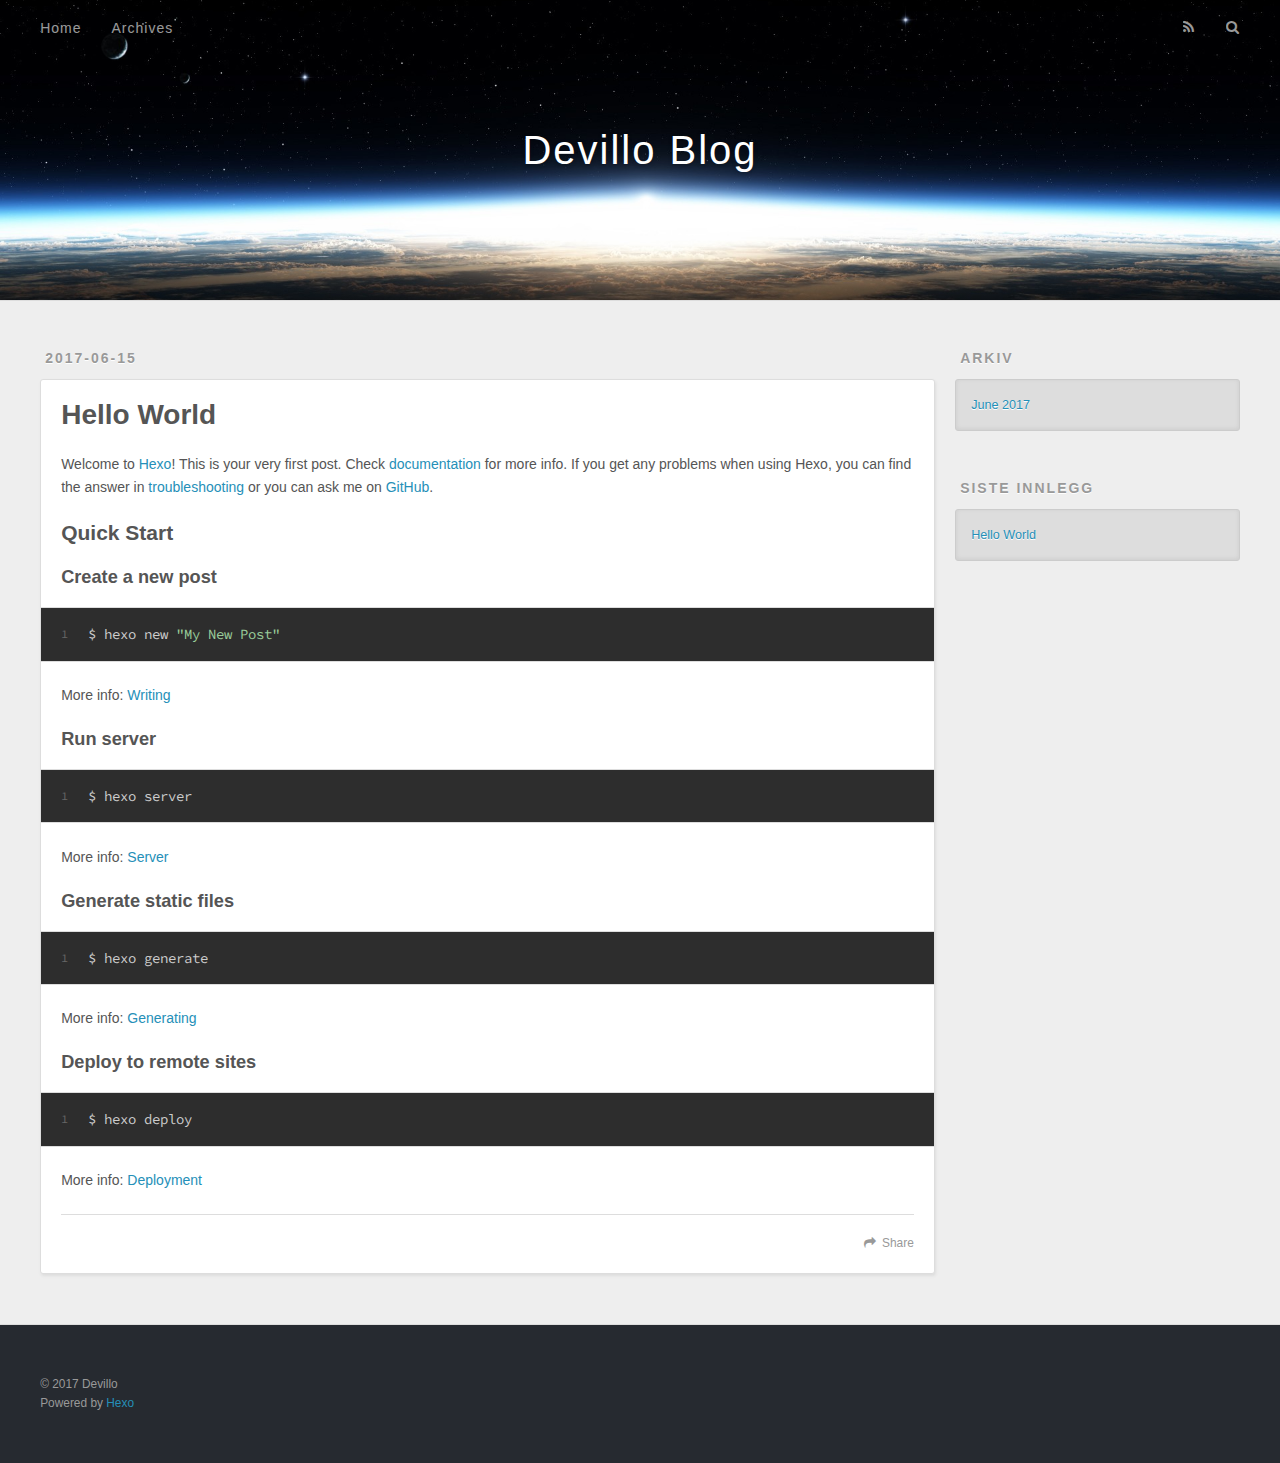
==== index.html @ 3af7568c "Site updated: 2017-06-15 17:14:03" ====
<!DOCTYPE html>
<html>
<head>
  <meta charset="utf-8">
  
  <title>Devillo Blog</title>
  <meta name="viewport" content="width=device-width, initial-scale=1, maximum-scale=1">
  <meta property="og:type" content="website">
<meta property="og:title" content="Devillo Blog">
<meta property="og:url" content="http://yoursite.com/index.html">
<meta property="og:site_name" content="Devillo Blog">
<meta name="twitter:card" content="summary">
<meta name="twitter:title" content="Devillo Blog">
  
    <link rel="alternate" href="/atom.xml" title="Devillo Blog" type="application/atom+xml">
  
  
    <link rel="icon" href="/favicon.png">
  
  
    <link href="//fonts.googleapis.com/css?family=Source+Code+Pro" rel="stylesheet" type="text/css">
  
  <link rel="stylesheet" href="/css/style.css">
  

</head>

<body>
  <div id="container">
    <div id="wrap">
      <header id="header">
  <div id="banner"></div>
  <div id="header-outer" class="outer">
    <div id="header-title" class="inner">
      <h1 id="logo-wrap">
        <a href="/" id="logo">Devillo Blog</a>
      </h1>
      
    </div>
    <div id="header-inner" class="inner">
      <nav id="main-nav">
        <a id="main-nav-toggle" class="nav-icon"></a>
        
          <a class="main-nav-link" href="/">Home</a>
        
          <a class="main-nav-link" href="/archives">Archives</a>
        
      </nav>
      <nav id="sub-nav">
        
          <a id="nav-rss-link" class="nav-icon" href="/atom.xml" title="RSS Feed"></a>
        
        <a id="nav-search-btn" class="nav-icon" title="Søk"></a>
      </nav>
      <div id="search-form-wrap">
        <form action="//google.com/search" method="get" accept-charset="UTF-8" class="search-form"><input type="search" name="q" class="search-form-input" placeholder="Search"><button type="submit" class="search-form-submit">&#xF002;</button><input type="hidden" name="sitesearch" value="http://yoursite.com"></form>
      </div>
    </div>
  </div>
</header>
      <div class="outer">
        <section id="main">
  
    <article id="post-hello-world" class="article article-type-post" itemscope itemprop="blogPost">
  <div class="article-meta">
    <a href="/2017/06/15/hello-world/" class="article-date">
  <time datetime="2017-06-15T09:01:23.000Z" itemprop="datePublished">2017-06-15</time>
</a>
    
  </div>
  <div class="article-inner">
    
    
      <header class="article-header">
        
  
    <h1 itemprop="name">
      <a class="article-title" href="/2017/06/15/hello-world/">Hello World</a>
    </h1>
  

      </header>
    
    <div class="article-entry" itemprop="articleBody">
      
        <p>Welcome to <a href="https://hexo.io/" target="_blank" rel="external">Hexo</a>! This is your very first post. Check <a href="https://hexo.io/docs/" target="_blank" rel="external">documentation</a> for more info. If you get any problems when using Hexo, you can find the answer in <a href="https://hexo.io/docs/troubleshooting.html" target="_blank" rel="external">troubleshooting</a> or you can ask me on <a href="https://github.com/hexojs/hexo/issues" target="_blank" rel="external">GitHub</a>.</p>
<h2 id="Quick-Start"><a href="#Quick-Start" class="headerlink" title="Quick Start"></a>Quick Start</h2><h3 id="Create-a-new-post"><a href="#Create-a-new-post" class="headerlink" title="Create a new post"></a>Create a new post</h3><figure class="highlight bash"><table><tr><td class="gutter"><pre><div class="line">1</div></pre></td><td class="code"><pre><div class="line">$ hexo new <span class="string">"My New Post"</span></div></pre></td></tr></table></figure>
<p>More info: <a href="https://hexo.io/docs/writing.html" target="_blank" rel="external">Writing</a></p>
<h3 id="Run-server"><a href="#Run-server" class="headerlink" title="Run server"></a>Run server</h3><figure class="highlight bash"><table><tr><td class="gutter"><pre><div class="line">1</div></pre></td><td class="code"><pre><div class="line">$ hexo server</div></pre></td></tr></table></figure>
<p>More info: <a href="https://hexo.io/docs/server.html" target="_blank" rel="external">Server</a></p>
<h3 id="Generate-static-files"><a href="#Generate-static-files" class="headerlink" title="Generate static files"></a>Generate static files</h3><figure class="highlight bash"><table><tr><td class="gutter"><pre><div class="line">1</div></pre></td><td class="code"><pre><div class="line">$ hexo generate</div></pre></td></tr></table></figure>
<p>More info: <a href="https://hexo.io/docs/generating.html" target="_blank" rel="external">Generating</a></p>
<h3 id="Deploy-to-remote-sites"><a href="#Deploy-to-remote-sites" class="headerlink" title="Deploy to remote sites"></a>Deploy to remote sites</h3><figure class="highlight bash"><table><tr><td class="gutter"><pre><div class="line">1</div></pre></td><td class="code"><pre><div class="line">$ hexo deploy</div></pre></td></tr></table></figure>
<p>More info: <a href="https://hexo.io/docs/deployment.html" target="_blank" rel="external">Deployment</a></p>

      
    </div>
    <footer class="article-footer">
      <a data-url="http://yoursite.com/2017/06/15/hello-world/" data-id="cj3y7kskw0000ba3mg5gm6fos" class="article-share-link">Share</a>
      
      
    </footer>
  </div>
  
</article>


  

</section>
        
          <aside id="sidebar">
  
    

  
    

  
    
  
    
  <div class="widget-wrap">
    <h3 class="widget-title">Arkiv</h3>
    <div class="widget">
      <ul class="archive-list"><li class="archive-list-item"><a class="archive-list-link" href="/archives/2017/06/">June 2017</a></li></ul>
    </div>
  </div>


  
    
  <div class="widget-wrap">
    <h3 class="widget-title">Siste innlegg</h3>
    <div class="widget">
      <ul>
        
          <li>
            <a href="/2017/06/15/hello-world/">Hello World</a>
          </li>
        
      </ul>
    </div>
  </div>

  
</aside>
        
      </div>
      <footer id="footer">
  
  <div class="outer">
    <div id="footer-info" class="inner">
      &copy; 2017 Devillo<br>
      Powered by <a href="http://hexo.io/" target="_blank">Hexo</a>
    </div>
  </div>
</footer>
    </div>
    <nav id="mobile-nav">
  
    <a href="/" class="mobile-nav-link">Home</a>
  
    <a href="/archives" class="mobile-nav-link">Archives</a>
  
</nav>
    

<script src="//ajax.googleapis.com/ajax/libs/jquery/2.0.3/jquery.min.js"></script>


  <link rel="stylesheet" href="/fancybox/jquery.fancybox.css">
  <script src="/fancybox/jquery.fancybox.pack.js"></script>


<script src="/js/script.js"></script>

  </div>
</body>
</html>
---- css/style.css ----
body {
  width: 100%;
}
body:before,
body:after {
  content: "";
  display: table;
}
body:after {
  clear: both;
}
html,
body,
div,
span,
applet,
object,
iframe,
h1,
h2,
h3,
h4,
h5,
h6,
p,
blockquote,
pre,
a,
abbr,
acronym,
address,
big,
cite,
code,
del,
dfn,
em,
img,
ins,
kbd,
q,
s,
samp,
small,
strike,
strong,
sub,
sup,
tt,
var,
dl,
dt,
dd,
ol,
ul,
li,
fieldset,
form,
label,
legend,
table,
caption,
tbody,
tfoot,
thead,
tr,
th,
td {
  margin: 0;
  padding: 0;
  border: 0;
  outline: 0;
  font-weight: inherit;
  font-style: inherit;
  font-family: inherit;
  font-size: 100%;
  vertical-align: baseline;
}
body {
  line-height: 1;
  color: #000;
  background: #fff;
}
ol,
ul {
  list-style: none;
}
table {
  border-collapse: separate;
  border-spacing: 0;
  vertical-align: middle;
}
caption,
th,
td {
  text-align: left;
  font-weight: normal;
  vertical-align: middle;
}
a img {
  border: none;
}
input,
button {
  margin: 0;
  padding: 0;
}
input::-moz-focus-inner,
button::-moz-focus-inner {
  border: 0;
  padding: 0;
}
@font-face {
  font-family: FontAwesome;
  font-style: normal;
  font-weight: normal;
  src: url("fonts/fontawesome-webfont.eot?v=#4.0.3");
  src: url("fonts/fontawesome-webfont.eot?#iefix&v=#4.0.3") format("embedded-opentype"), url("fonts/fontawesome-webfont.woff?v=#4.0.3") format("woff"), url("fonts/fontawesome-webfont.ttf?v=#4.0.3") format("truetype"), url("fonts/fontawesome-webfont.svg#fontawesomeregular?v=#4.0.3") format("svg");
}
html,
body,
#container {
  height: 100%;
}
body {
  background: #eee;
  font: 14px "Helvetica Neue", Helvetica, Arial, sans-serif;
  -webkit-text-size-adjust: 100%;
}
.outer {
  max-width: 1220px;
  margin: 0 auto;
  padding: 0 20px;
}
.outer:before,
.outer:after {
  content: "";
  display: table;
}
.outer:after {
  clear: both;
}
.inner {
  display: inline;
  float: left;
  width: 98.33333333333333%;
  margin: 0 0.833333333333333%;
}
.left,
.alignleft {
  float: left;
}
.right,
.alignright {
  float: right;
}
.clear {
  clear: both;
}
#container {
  position: relative;
}
.mobile-nav-on {
  overflow: hidden;
}
#wrap {
  height: 100%;
  width: 100%;
  position: absolute;
  top: 0;
  left: 0;
  -webkit-transition: 0.2s ease-out;
  -moz-transition: 0.2s ease-out;
  -ms-transition: 0.2s ease-out;
  transition: 0.2s ease-out;
  z-index: 1;
  background: #eee;
}
.mobile-nav-on #wrap {
  left: 280px;
}
@media screen and (min-width: 768px) {
  #main {
    display: inline;
    float: left;
    width: 73.33333333333333%;
    margin: 0 0.833333333333333%;
  }
}
.article-date,
.article-category-link,
.archive-year,
.widget-title {
  text-decoration: none;
  text-transform: uppercase;
  letter-spacing: 2px;
  color: #999;
  margin-bottom: 1em;
  margin-left: 5px;
  line-height: 1em;
  text-shadow: 0 1px #fff;
  font-weight: bold;
}
.article-inner,
.archive-article-inner {
  background: #fff;
  -webkit-box-shadow: 1px 2px 3px #ddd;
  box-shadow: 1px 2px 3px #ddd;
  border: 1px solid #ddd;
  border-radius: 3px;
}
.article-entry h1,
.widget h1 {
  font-size: 2em;
}
.article-entry h2,
.widget h2 {
  font-size: 1.5em;
}
.article-entry h3,
.widget h3 {
  font-size: 1.3em;
}
.article-entry h4,
.widget h4 {
  font-size: 1.2em;
}
.article-entry h5,
.widget h5 {
  font-size: 1em;
}
.article-entry h6,
.widget h6 {
  font-size: 1em;
  color: #999;
}
.article-entry hr,
.widget hr {
  border: 1px dashed #ddd;
}
.article-entry strong,
.widget strong {
  font-weight: bold;
}
.article-entry em,
.widget em,
.article-entry cite,
.widget cite {
  font-style: italic;
}
.article-entry sup,
.widget sup,
.article-entry sub,
.widget sub {
  font-size: 0.75em;
  line-height: 0;
  position: relative;
  vertical-align: baseline;
}
.article-entry sup,
.widget sup {
  top: -0.5em;
}
.article-entry sub,
.widget sub {
  bottom: -0.2em;
}
.article-entry small,
.widget small {
  font-size: 0.85em;
}
.article-entry acronym,
.widget acronym,
.article-entry abbr,
.widget abbr {
  border-bottom: 1px dotted;
}
.article-entry ul,
.widget ul,
.article-entry ol,
.widget ol,
.article-entry dl,
.widget dl {
  margin: 0 20px;
  line-height: 1.6em;
}
.article-entry ul ul,
.widget ul ul,
.article-entry ol ul,
.widget ol ul,
.article-entry ul ol,
.widget ul ol,
.article-entry ol ol,
.widget ol ol {
  margin-top: 0;
  margin-bottom: 0;
}
.article-entry ul,
.widget ul {
  list-style: disc;
}
.article-entry ol,
.widget ol {
  list-style: decimal;
}
.article-entry dt,
.widget dt {
  font-weight: bold;
}
#header {
  height: 300px;
  position: relative;
  border-bottom: 1px solid #ddd;
}
#header:before,
#header:after {
  content: "";
  position: absolute;
  left: 0;
  right: 0;
  height: 40px;
}
#header:before {
  top: 0;
  background: -webkit-linear-gradient(rgba(0,0,0,0.2), transparent);
  background: -moz-linear-gradient(rgba(0,0,0,0.2), transparent);
  background: -ms-linear-gradient(rgba(0,0,0,0.2), transparent);
  background: linear-gradient(rgba(0,0,0,0.2), transparent);
}
#header:after {
  bottom: 0;
  background: -webkit-linear-gradient(transparent, rgba(0,0,0,0.2));
  background: -moz-linear-gradient(transparent, rgba(0,0,0,0.2));
  background: -ms-linear-gradient(transparent, rgba(0,0,0,0.2));
  background: linear-gradient(transparent, rgba(0,0,0,0.2));
}
#header-outer {
  height: 100%;
  position: relative;
}
#header-inner {
  position: relative;
  overflow: hidden;
}
#banner {
  position: absolute;
  top: 0;
  left: 0;
  width: 100%;
  height: 100%;
  background: url("images/banner.jpg") center #000;
  -webkit-background-size: cover;
  -moz-background-size: cover;
  background-size: cover;
  z-index: -1;
}
#header-title {
  text-align: center;
  height: 40px;
  position: absolute;
  top: 50%;
  left: 0;
  margin-top: -20px;
}
#logo,
#subtitle {
  text-decoration: none;
  color: #fff;
  font-weight: 300;
  text-shadow: 0 1px 4px rgba(0,0,0,0.3);
}
#logo {
  font-size: 40px;
  line-height: 40px;
  letter-spacing: 2px;
}
#subtitle {
  font-size: 16px;
  line-height: 16px;
  letter-spacing: 1px;
}
#subtitle-wrap {
  margin-top: 16px;
}
#main-nav {
  float: left;
  margin-left: -15px;
}
.nav-icon,
.main-nav-link {
  float: left;
  color: #fff;
  opacity: 0.6;
  text-decoration: none;
  text-shadow: 0 1px rgba(0,0,0,0.2);
  -webkit-transition: opacity 0.2s;
  -moz-transition: opacity 0.2s;
  -ms-transition: opacity 0.2s;
  transition: opacity 0.2s;
  display: block;
  padding: 20px 15px;
}
.nav-icon:hover,
.main-nav-link:hover {
  opacity: 1;
}
.nav-icon {
  font-family: FontAwesome;
  text-align: center;
  font-size: 14px;
  width: 14px;
  height: 14px;
  padding: 20px 15px;
  position: relative;
  cursor: pointer;
}
.main-nav-link {
  font-weight: 300;
  letter-spacing: 1px;
}
@media screen and (max-width: 479px) {
  .main-nav-link {
    display: none;
  }
}
#main-nav-toggle {
  display: none;
}
#main-nav-toggle:before {
  content: "\f0c9";
}
@media screen and (max-width: 479px) {
  #main-nav-toggle {
    display: block;
  }
}
#sub-nav {
  float: right;
  margin-right: -15px;
}
#nav-rss-link:before {
  content: "\f09e";
}
#nav-search-btn:before {
  content: "\f002";
}
#search-form-wrap {
  position: absolute;
  top: 15px;
  width: 150px;
  height: 30px;
  right: -150px;
  opacity: 0;
  -webkit-transition: 0.2s ease-out;
  -moz-transition: 0.2s ease-out;
  -ms-transition: 0.2s ease-out;
  transition: 0.2s ease-out;
}
#search-form-wrap.on {
  opacity: 1;
  right: 0;
}
@media screen and (max-width: 479px) {
  #search-form-wrap {
    width: 100%;
    right: -100%;
  }
}
.search-form {
  position: absolute;
  top: 0;
  left: 0;
  right: 0;
  background: #fff;
  padding: 5px 15px;
  border-radius: 15px;
  -webkit-box-shadow: 0 0 10px rgba(0,0,0,0.3);
  box-shadow: 0 0 10px rgba(0,0,0,0.3);
}
.search-form-input {
  border: none;
  background: none;
  color: #555;
  width: 100%;
  font: 13px "Helvetica Neue", Helvetica, Arial, sans-serif;
  outline: none;
}
.search-form-input::-webkit-search-results-decoration,
.search-form-input::-webkit-search-cancel-button {
  -webkit-appearance: none;
}
.search-form-submit {
  position: absolute;
  top: 50%;
  right: 10px;
  margin-top: -7px;
  font: 13px FontAwesome;
  border: none;
  background: none;
  color: #bbb;
  cursor: pointer;
}
.search-form-submit:hover,
.search-form-submit:focus {
  color: #777;
}
.article {
  margin: 50px 0;
}
.article-inner {
  overflow: hidden;
}
.article-meta:before,
.article-meta:after {
  content: "";
  display: table;
}
.article-meta:after {
  clear: both;
}
.article-date {
  float: left;
}
.article-category {
  float: left;
  line-height: 1em;
  color: #ccc;
  text-shadow: 0 1px #fff;
  margin-left: 8px;
}
.article-category:before {
  content: "\2022";
}
.article-category-link {
  margin: 0 12px 1em;
}
.article-header {
  padding: 20px 20px 0;
}
.article-title {
  text-decoration: none;
  font-size: 2em;
  font-weight: bold;
  color: #555;
  line-height: 1.1em;
  -webkit-transition: color 0.2s;
  -moz-transition: color 0.2s;
  -ms-transition: color 0.2s;
  transition: color 0.2s;
}
a.article-title:hover {
  color: #258fb8;
}
.article-entry {
  color: #555;
  padding: 0 20px;
}
.article-entry:before,
.article-entry:after {
  content: "";
  display: table;
}
.article-entry:after {
  clear: both;
}
.article-entry p,
.article-entry table {
  line-height: 1.6em;
  margin: 1.6em 0;
}
.article-entry h1,
.article-entry h2,
.article-entry h3,
.article-entry h4,
.article-entry h5,
.article-entry h6 {
  font-weight: bold;
}
.article-entry h1,
.article-entry h2,
.article-entry h3,
.article-entry h4,
.article-entry h5,
.article-entry h6 {
  line-height: 1.1em;
  margin: 1.1em 0;
}
.article-entry a {
  color: #258fb8;
  text-decoration: none;
}
.article-entry a:hover {
  text-decoration: underline;
}
.article-entry ul,
.article-entry ol,
.article-entry dl {
  margin-top: 1.6em;
  margin-bottom: 1.6em;
}
.article-entry img,
.article-entry video {
  max-width: 100%;
  height: auto;
  display: block;
  margin: auto;
}
.article-entry iframe {
  border: none;
}
.article-entry table {
  width: 100%;
  border-collapse: collapse;
  border-spacing: 0;
}
.article-entry th {
  font-weight: bold;
  border-bottom: 3px solid #ddd;
  padding-bottom: 0.5em;
}
.article-entry td {
  border-bottom: 1px solid #ddd;
  padding: 10px 0;
}
.article-entry blockquote {
  font-family: Georgia, "Times New Roman", serif;
  font-size: 1.4em;
  margin: 1.6em 20px;
  text-align: center;
}
.article-entry blockquote footer {
  font-size: 14px;
  margin: 1.6em 0;
  font-family: "Helvetica Neue", Helvetica, Arial, sans-serif;
}
.article-entry blockquote footer cite:before {
  content: "—";
  padding: 0 0.5em;
}
.article-entry .pullquote {
  text-align: left;
  width: 45%;
  margin: 0;
}
.article-entry .pullquote.left {
  margin-left: 0.5em;
  margin-right: 1em;
}
.article-entry .pullquote.right {
  margin-right: 0.5em;
  margin-left: 1em;
}
.article-entry .caption {
  color: #999;
  display: block;
  font-size: 0.9em;
  margin-top: 0.5em;
  position: relative;
  text-align: center;
}
.article-entry .video-container {
  position: relative;
  padding-top: 56.25%;
  height: 0;
  overflow: hidden;
}
.article-entry .video-container iframe,
.article-entry .video-container object,
.article-entry .video-container embed {
  position: absolute;
  top: 0;
  left: 0;
  width: 100%;
  height: 100%;
  margin-top: 0;
}
.article-more-link a {
  display: inline-block;
  line-height: 1em;
  padding: 6px 15px;
  border-radius: 15px;
  background: #eee;
  color: #999;
  text-shadow: 0 1px #fff;
  text-decoration: none;
}
.article-more-link a:hover {
  background: #258fb8;
  color: #fff;
  text-decoration: none;
  text-shadow: 0 1px #1e7293;
}
.article-footer {
  font-size: 0.85em;
  line-height: 1.6em;
  border-top: 1px solid #ddd;
  padding-top: 1.6em;
  margin: 0 20px 20px;
}
.article-footer:before,
.article-footer:after {
  content: "";
  display: table;
}
.article-footer:after {
  clear: both;
}
.article-footer a {
  color: #999;
  text-decoration: none;
}
.article-footer a:hover {
  color: #555;
}
.article-tag-list-item {
  float: left;
  margin-right: 10px;
}
.article-tag-list-link:before {
  content: "#";
}
.article-comment-link {
  float: right;
}
.article-comment-link:before {
  content: "\f075";
  font-family: FontAwesome;
  padding-right: 8px;
}
.article-share-link {
  cursor: pointer;
  float: right;
  margin-left: 20px;
}
.article-share-link:before {
  content: "\f064";
  font-family: FontAwesome;
  padding-right: 6px;
}
#article-nav {
  position: relative;
}
#article-nav:before,
#article-nav:after {
  content: "";
  display: table;
}
#article-nav:after {
  clear: both;
}
@media screen and (min-width: 768px) {
  #article-nav {
    margin: 50px 0;
  }
  #article-nav:before {
    width: 8px;
    height: 8px;
    position: absolute;
    top: 50%;
    left: 50%;
    margin-top: -4px;
    margin-left: -4px;
    content: "";
    border-radius: 50%;
    background: #ddd;
    -webkit-box-shadow: 0 1px 2px #fff;
    box-shadow: 0 1px 2px #fff;
  }
}
.article-nav-link-wrap {
  text-decoration: none;
  text-shadow: 0 1px #fff;
  color: #999;
  -webkit-box-sizing: border-box;
  -moz-box-sizing: border-box;
  box-sizing: border-box;
  margin-top: 50px;
  text-align: center;
  display: block;
}
.article-nav-link-wrap:hover {
  color: #555;
}
@media screen and (min-width: 768px) {
  .article-nav-link-wrap {
    width: 50%;
    margin-top: 0;
  }
}
@media screen and (min-width: 768px) {
  #article-nav-newer {
    float: left;
    text-align: right;
    padding-right: 20px;
  }
}
@media screen and (min-width: 768px) {
  #article-nav-older {
    float: right;
    text-align: left;
    padding-left: 20px;
  }
}
.article-nav-caption {
  text-transform: uppercase;
  letter-spacing: 2px;
  color: #ddd;
  line-height: 1em;
  font-weight: bold;
}
#article-nav-newer .article-nav-caption {
  margin-right: -2px;
}
.article-nav-title {
  font-size: 0.85em;
  line-height: 1.6em;
  margin-top: 0.5em;
}
.article-share-box {
  position: absolute;
  display: none;
  background: #fff;
  -webkit-box-shadow: 1px 2px 10px rgba(0,0,0,0.2);
  box-shadow: 1px 2px 10px rgba(0,0,0,0.2);
  border-radius: 3px;
  margin-left: -145px;
  overflow: hidden;
  z-index: 1;
}
.article-share-box.on {
  display: block;
}
.article-share-input {
  width: 100%;
  background: none;
  -webkit-box-sizing: border-box;
  -moz-box-sizing: border-box;
  box-sizing: border-box;
  font: 14px "Helvetica Neue", Helvetica, Arial, sans-serif;
  padding: 0 15px;
  color: #555;
  outline: none;
  border: 1px solid #ddd;
  border-radius: 3px 3px 0 0;
  height: 36px;
  line-height: 36px;
}
.article-share-links {
  background: #eee;
}
.article-share-links:before,
.article-share-links:after {
  content: "";
  display: table;
}
.article-share-links:after {
  clear: both;
}
.article-share-twitter,
.article-share-facebook,
.article-share-pinterest,
.article-share-google {
  width: 50px;
  height: 36px;
  display: block;
  float: left;
  position: relative;
  color: #999;
  text-shadow: 0 1px #fff;
}
.article-share-twitter:before,
.article-share-facebook:before,
.article-share-pinterest:before,
.article-share-google:before {
  font-size: 20px;
  font-family: FontAwesome;
  width: 20px;
  height: 20px;
  position: absolute;
  top: 50%;
  left: 50%;
  margin-top: -10px;
  margin-left: -10px;
  text-align: center;
}
.article-share-twitter:hover,
.article-share-facebook:hover,
.article-share-pinterest:hover,
.article-share-google:hover {
  color: #fff;
}
.article-share-twitter:before {
  content: "\f099";
}
.article-share-twitter:hover {
  background: #00aced;
  text-shadow: 0 1px #008abe;
}
.article-share-facebook:before {
  content: "\f09a";
}
.article-share-facebook:hover {
  background: #3b5998;
  text-shadow: 0 1px #2f477a;
}
.article-share-pinterest:before {
  content: "\f0d2";
}
.article-share-pinterest:hover {
  background: #cb2027;
  text-shadow: 0 1px #a21a1f;
}
.article-share-google:before {
  content: "\f0d5";
}
.article-share-google:hover {
  background: #dd4b39;
  text-shadow: 0 1px #be3221;
}
.article-gallery {
  background: #000;
  position: relative;
}
.article-gallery-photos {
  position: relative;
  overflow: hidden;
}
.article-gallery-img {
  display: none;
  max-width: 100%;
}
.article-gallery-img:first-child {
  display: block;
}
.article-gallery-img.loaded {
  position: absolute;
  display: block;
}
.article-gallery-img img {
  display: block;
  max-width: 100%;
  margin: 0 auto;
}
#comments {
  background: #fff;
  -webkit-box-shadow: 1px 2px 3px #ddd;
  box-shadow: 1px 2px 3px #ddd;
  padding: 20px;
  border: 1px solid #ddd;
  border-radius: 3px;
  margin: 50px 0;
}
#comments a {
  color: #258fb8;
}
.archives-wrap {
  margin: 50px 0;
}
.archives:before,
.archives:after {
  content: "";
  display: table;
}
.archives:after {
  clear: both;
}
.archive-year-wrap {
  margin-bottom: 1em;
}
.archives {
  -webkit-column-gap: 10px;
  -moz-column-gap: 10px;
  column-gap: 10px;
}
@media screen and (min-width: 480px) and (max-width: 767px) {
  .archives {
    -webkit-column-count: 2;
    -moz-column-count: 2;
    column-count: 2;
  }
}
@media screen and (min-width: 768px) {
  .archives {
    -webkit-column-count: 3;
    -moz-column-count: 3;
    column-count: 3;
  }
}
.archive-article {
  -webkit-column-break-inside: avoid;
  page-break-inside: avoid;
  overflow: hidden;
  break-inside: avoid-column;
}
.archive-article-inner {
  padding: 10px;
  margin-bottom: 15px;
}
.archive-article-title {
  text-decoration: none;
  font-weight: bold;
  color: #555;
  -webkit-transition: color 0.2s;
  -moz-transition: color 0.2s;
  -ms-transition: color 0.2s;
  transition: color 0.2s;
  line-height: 1.6em;
}
.archive-article-title:hover {
  color: #258fb8;
}
.archive-article-footer {
  margin-top: 1em;
}
.archive-article-date {
  color: #999;
  text-decoration: none;
  font-size: 0.85em;
  line-height: 1em;
  margin-bottom: 0.5em;
  display: block;
}
#page-nav {
  margin: 50px auto;
  background: #fff;
  -webkit-box-shadow: 1px 2px 3px #ddd;
  box-shadow: 1px 2px 3px #ddd;
  border: 1px solid #ddd;
  border-radius: 3px;
  text-align: center;
  color: #999;
  overflow: hidden;
}
#page-nav:before,
#page-nav:after {
  content: "";
  display: table;
}
#page-nav:after {
  clear: both;
}
#page-nav a,
#page-nav span {
  padding: 10px 20px;
  line-height: 1;
  height: 2ex;
}
#page-nav a {
  color: #999;
  text-decoration: none;
}
#page-nav a:hover {
  background: #999;
  color: #fff;
}
#page-nav .prev {
  float: left;
}
#page-nav .next {
  float: right;
}
#page-nav .page-number {
  display: inline-block;
}
@media screen and (max-width: 479px) {
  #page-nav .page-number {
    display: none;
  }
}
#page-nav .current {
  color: #555;
  font-weight: bold;
}
#page-nav .space {
  color: #ddd;
}
#footer {
  background: #262a30;
  padding: 50px 0;
  border-top: 1px solid #ddd;
  color: #999;
}
#footer a {
  color: #258fb8;
  text-decoration: none;
}
#footer a:hover {
  text-decoration: underline;
}
#footer-info {
  line-height: 1.6em;
  font-size: 0.85em;
}
.article-entry pre,
.article-entry .highlight {
  background: #2d2d2d;
  margin: 0 -20px;
  padding: 15px 20px;
  border-style: solid;
  border-color: #ddd;
  border-width: 1px 0;
  overflow: auto;
  color: #ccc;
  line-height: 22.400000000000002px;
}
.article-entry .highlight .gutter pre,
.article-entry .gist .gist-file .gist-data .line-numbers {
  color: #666;
  font-size: 0.85em;
}
.article-entry pre,
.article-entry code {
  font-family: "Source Code Pro", Consolas, Monaco, Menlo, Consolas, monospace;
}
.article-entry code {
  background: #eee;
  text-shadow: 0 1px #fff;
  padding: 0 0.3em;
}
.article-entry pre code {
  background: none;
  text-shadow: none;
  padding: 0;
}
.article-entry .highlight pre {
  border: none;
  margin: 0;
  padding: 0;
}
.article-entry .highlight table {
  margin: 0;
  width: auto;
}
.article-entry .highlight td {
  border: none;
  padding: 0;
}
.article-entry .highlight figcaption {
  font-size: 0.85em;
  color: #999;
  line-height: 1em;
  margin-bottom: 1em;
}
.article-entry .highlight figcaption:before,
.article-entry .highlight figcaption:after {
  content: "";
  display: table;
}
.article-entry .highlight figcaption:after {
  clear: both;
}
.article-entry .highlight figcaption a {
  float: right;
}
.article-entry .highlight .gutter pre {
  text-align: right;
  padding-right: 20px;
}
.article-entry .highlight .line {
  height: 22.400000000000002px;
}
.article-entry .highlight .line.marked {
  background: #515151;
}
.article-entry .gist {
  margin: 0 -20px;
  border-style: solid;
  border-color: #ddd;
  border-width: 1px 0;
  background: #2d2d2d;
  padding: 15px 20px 15px 0;
}
.article-entry .gist .gist-file {
  border: none;
  font-family: "Source Code Pro", Consolas, Monaco, Menlo, Consolas, monospace;
  margin: 0;
}
.article-entry .gist .gist-file .gist-data {
  background: none;
  border: none;
}
.article-entry .gist .gist-file .gist-data .line-numbers {
  background: none;
  border: none;
  padding: 0 20px 0 0;
}
.article-entry .gist .gist-file .gist-data .line-data {
  padding: 0 !important;
}
.article-entry .gist .gist-file .highlight {
  margin: 0;
  padding: 0;
  border: none;
}
.article-entry .gist .gist-file .gist-meta {
  background: #2d2d2d;
  color: #999;
  font: 0.85em "Helvetica Neue", Helvetica, Arial, sans-serif;
  text-shadow: 0 0;
  padding: 0;
  margin-top: 1em;
  margin-left: 20px;
}
.article-entry .gist .gist-file .gist-meta a {
  color: #258fb8;
  font-weight: normal;
}
.article-entry .gist .gist-file .gist-meta a:hover {
  text-decoration: underline;
}
pre .comment,
pre .title {
  color: #999;
}
pre .variable,
pre .attribute,
pre .tag,
pre .regexp,
pre .ruby .constant,
pre .xml .tag .title,
pre .xml .pi,
pre .xml .doctype,
pre .html .doctype,
pre .css .id,
pre .css .class,
pre .css .pseudo {
  color: #f2777a;
}
pre .number,
pre .preprocessor,
pre .built_in,
pre .literal,
pre .params,
pre .constant {
  color: #f99157;
}
pre .class,
pre .ruby .class .title,
pre .css .rules .attribute {
  color: #9c9;
}
pre .string,
pre .value,
pre .inheritance,
pre .header,
pre .ruby .symbol,
pre .xml .cdata {
  color: #9c9;
}
pre .css .hexcolor {
  color: #6cc;
}
pre .function,
pre .python .decorator,
pre .python .title,
pre .ruby .function .title,
pre .ruby .title .keyword,
pre .perl .sub,
pre .javascript .title,
pre .coffeescript .title {
  color: #69c;
}
pre .keyword,
pre .javascript .function {
  color: #c9c;
}
@media screen and (max-width: 479px) {
  #mobile-nav {
    position: absolute;
    top: 0;
    left: 0;
    width: 280px;
    height: 100%;
    background: #191919;
    border-right: 1px solid #fff;
  }
}
@media screen and (max-width: 479px) {
  .mobile-nav-link {
    display: block;
    color: #999;
    text-decoration: none;
    padding: 15px 20px;
    font-weight: bold;
  }
  .mobile-nav-link:hover {
    color: #fff;
  }
}
@media screen and (min-width: 768px) {
  #sidebar {
    display: inline;
    float: left;
    width: 23.333333333333332%;
    margin: 0 0.833333333333333%;
  }
}
.widget-wrap {
  margin: 50px 0;
}
.widget {
  color: #777;
  text-shadow: 0 1px #fff;
  background: #ddd;
  -webkit-box-shadow: 0 -1px 4px #ccc inset;
  box-shadow: 0 -1px 4px #ccc inset;
  border: 1px solid #ccc;
  padding: 15px;
  border-radius: 3px;
}
.widget a {
  color: #258fb8;
  text-decoration: none;
}
.widget a:hover {
  text-decoration: underline;
}
.widget ul ul,
.widget ol ul,
.widget dl ul,
.widget ul ol,
.widget ol ol,
.widget dl ol,
.widget ul dl,
.widget ol dl,
.widget dl dl {
  margin-left: 15px;
  list-style: disc;
}
.widget {
  line-height: 1.6em;
  word-wrap: break-word;
  font-size: 0.9em;
}
.widget ul,
.widget ol {
  list-style: none;
  margin: 0;
}
.widget ul ul,
.widget ol ul,
.widget ul ol,
.widget ol ol {
  margin: 0 20px;
}
.widget ul ul,
.widget ol ul {
  list-style: disc;
}
.widget ul ol,
.widget ol ol {
  list-style: decimal;
}
.category-list-count,
.tag-list-count,
.archive-list-count {
  padding-left: 5px;
  color: #999;
  font-size: 0.85em;
}
.category-list-count:before,
.tag-list-count:before,
.archive-list-count:before {
  content: "(";
}
.category-list-count:after,
.tag-list-count:after,
.archive-list-count:after {
  content: ")";
}
.tagcloud a {
  margin-right: 5px;
  display: inline-block;
}
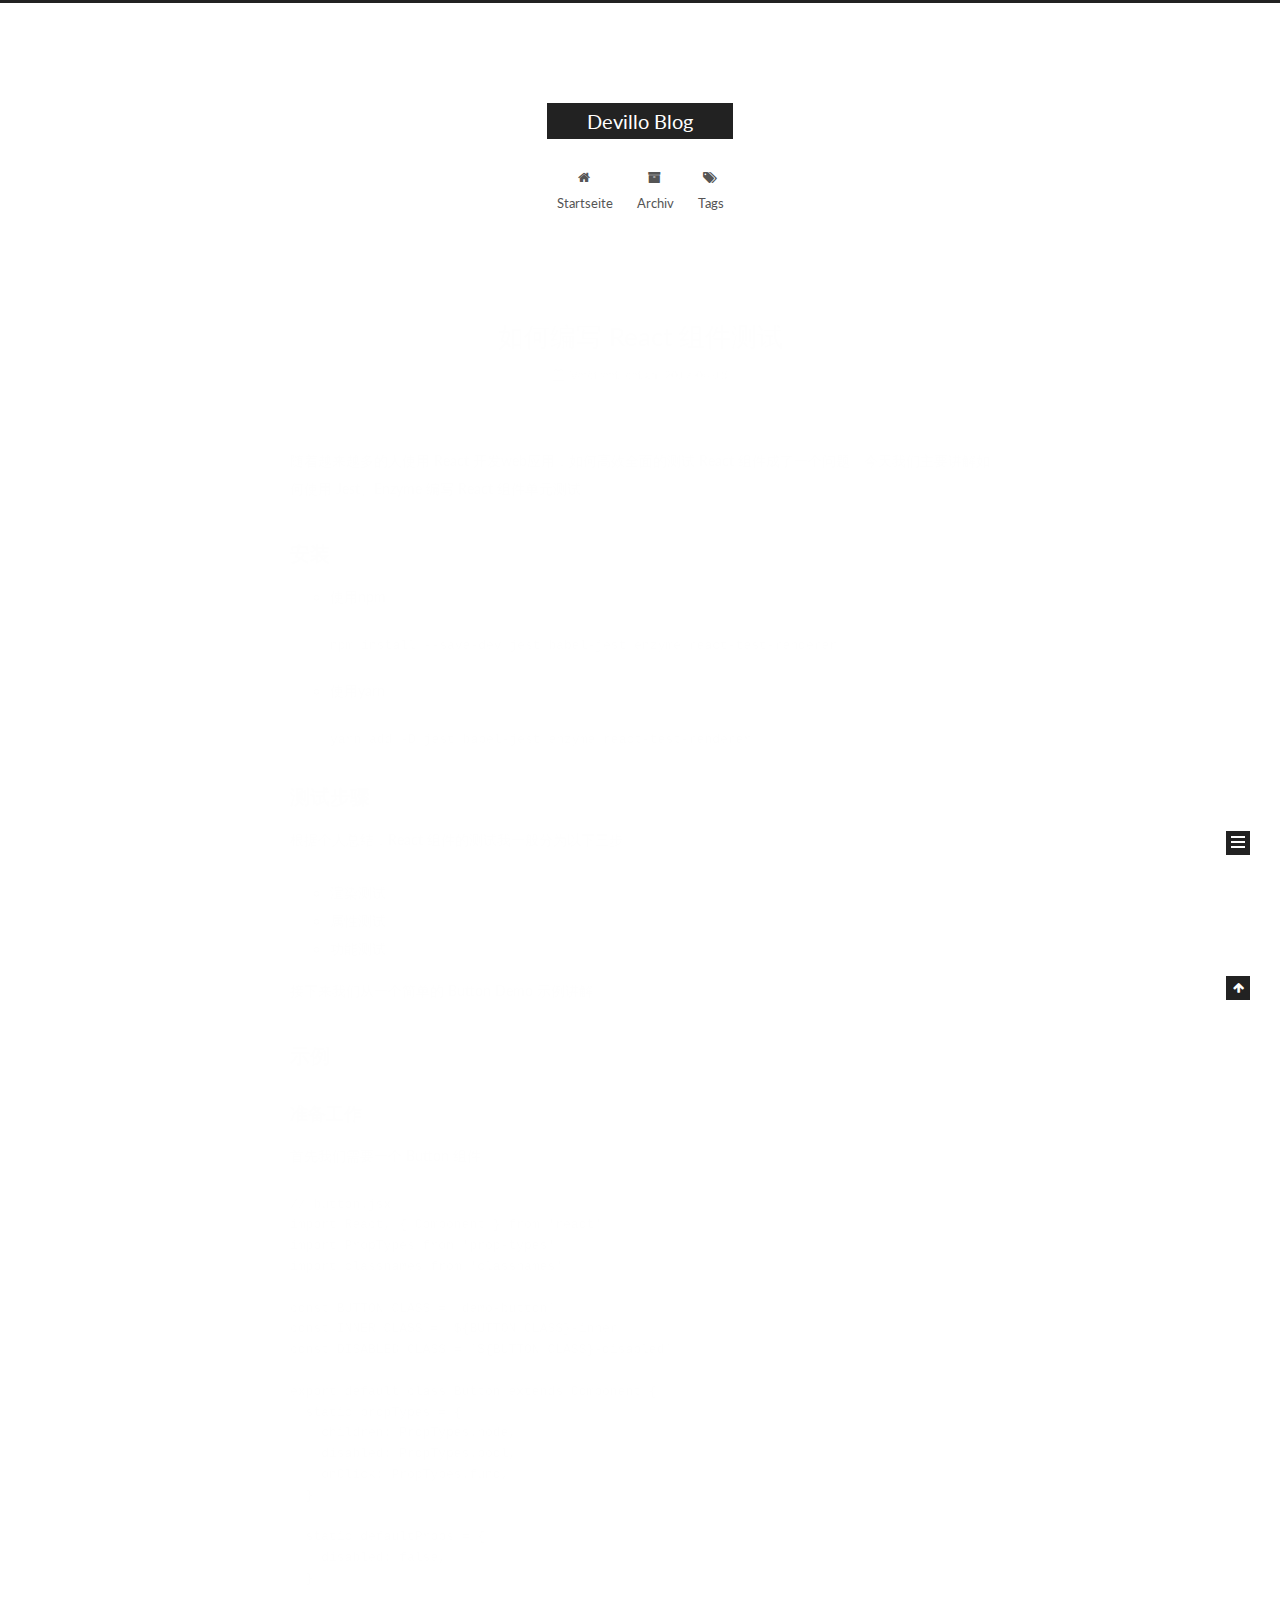
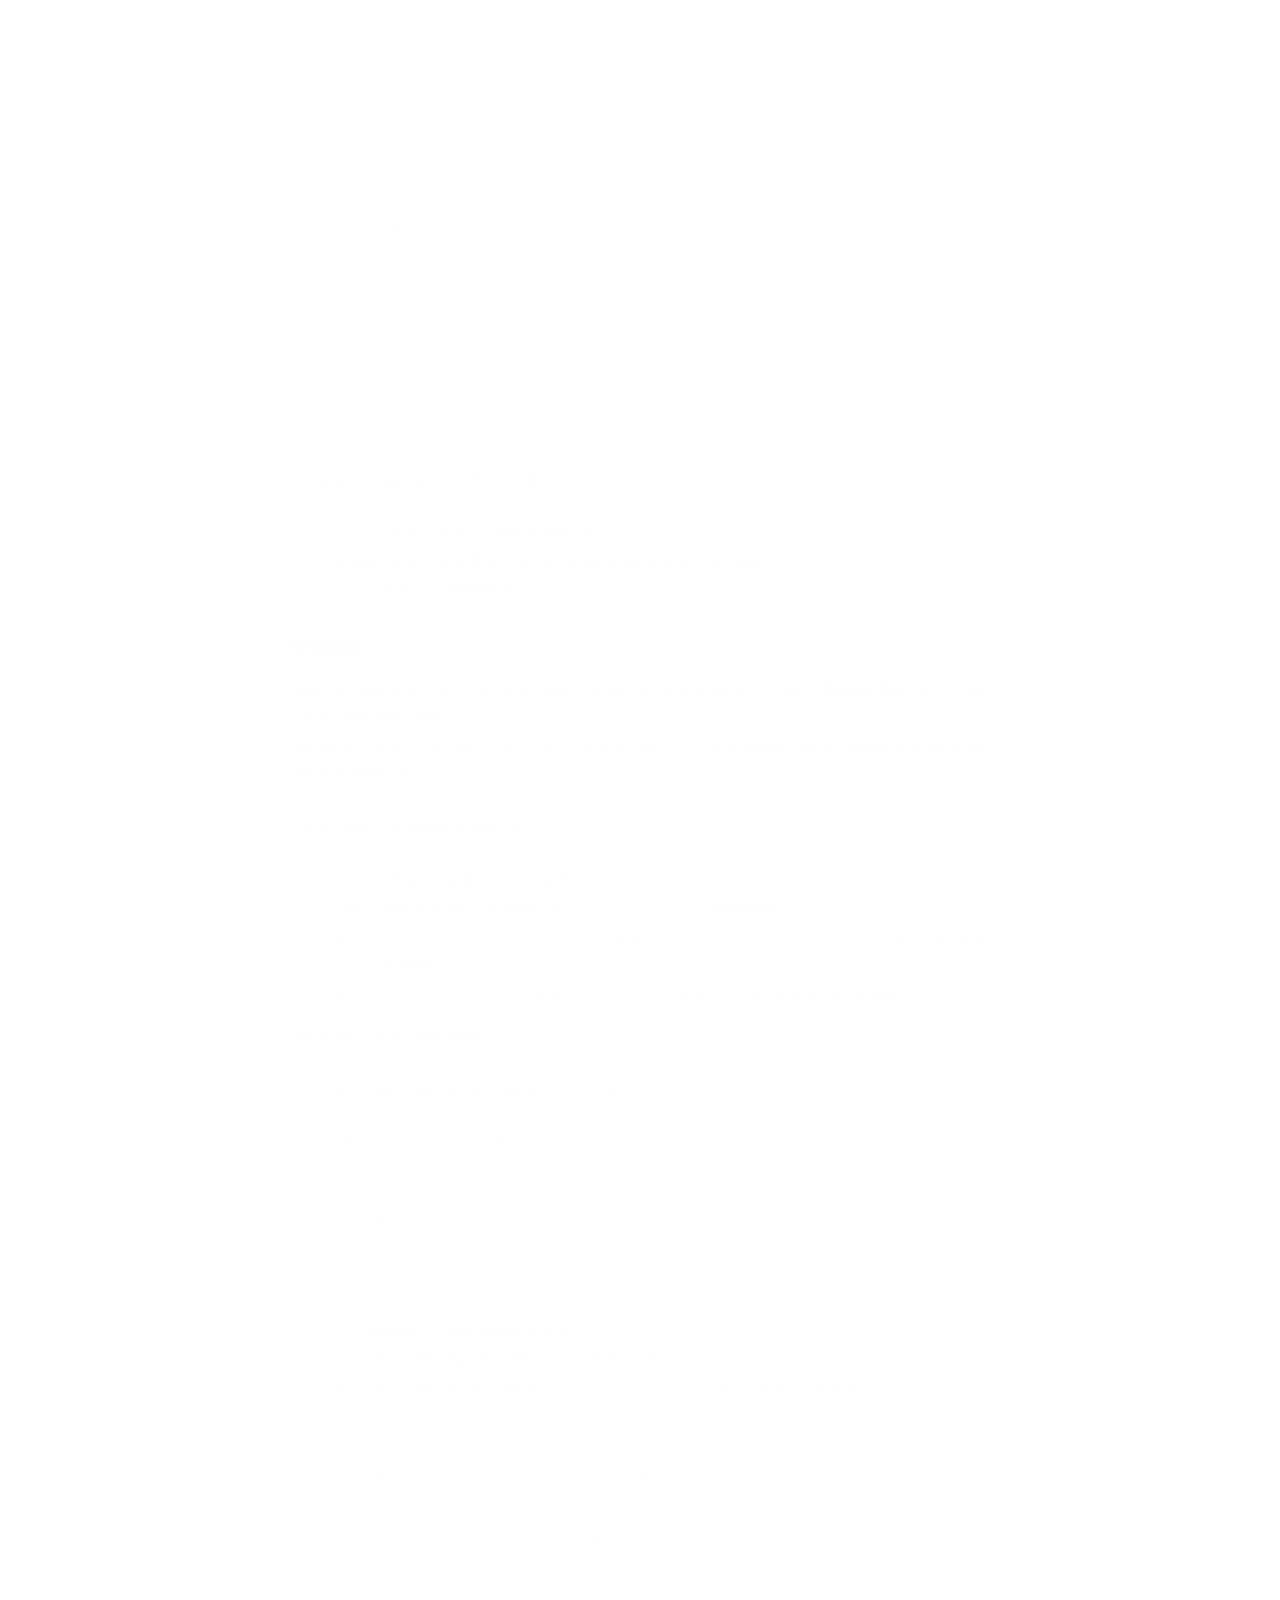
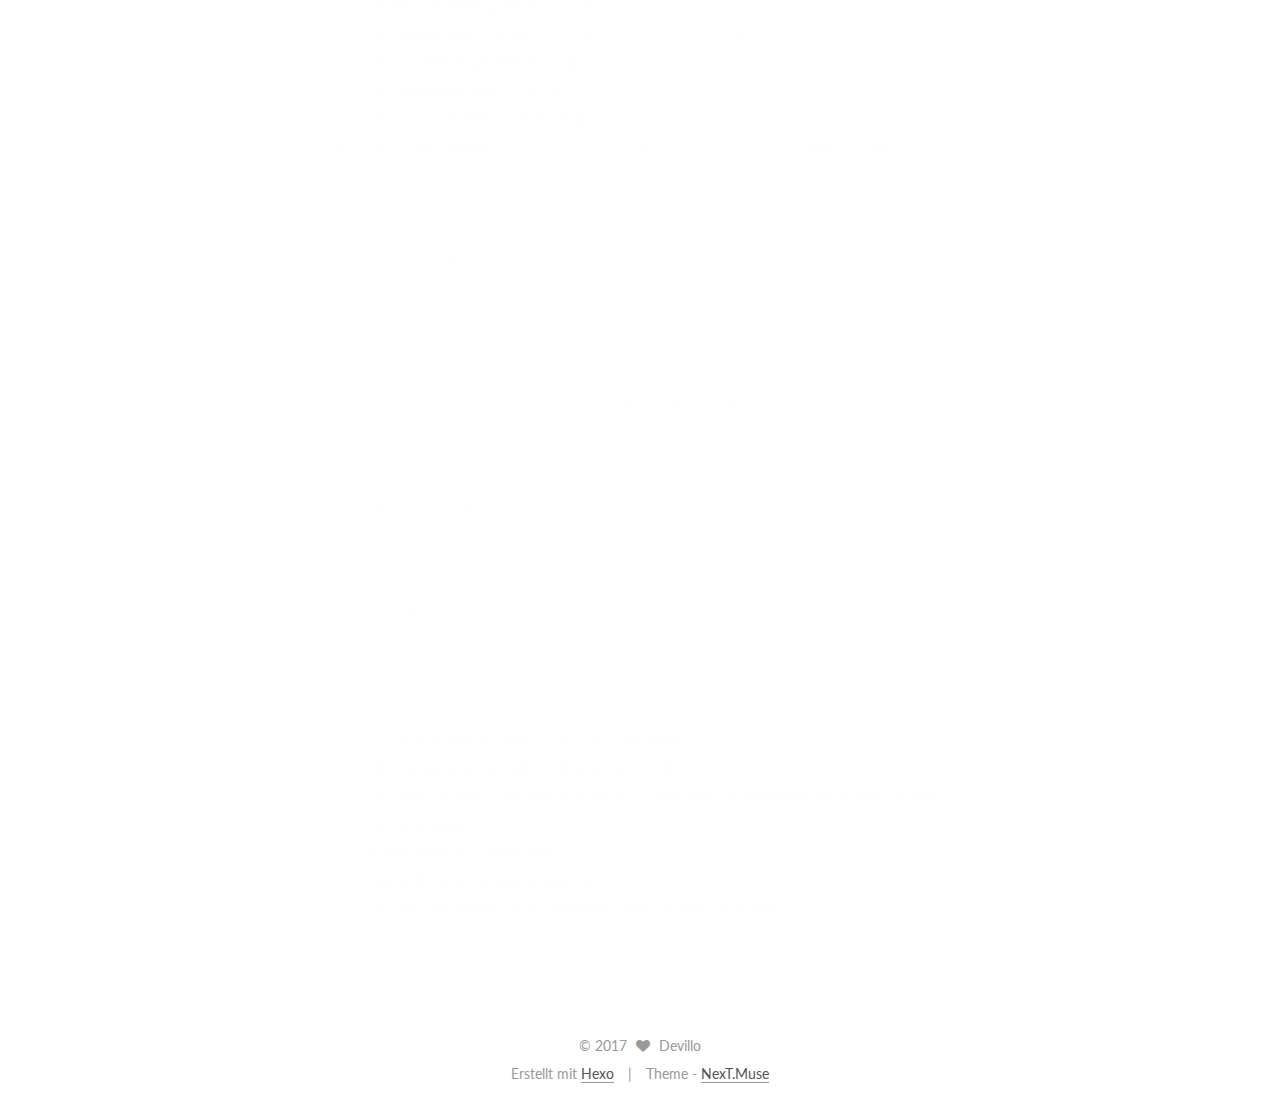
==== commit cb28bacc: "Site updated: 2017-06-15 17:35:27" ====
--- a/index.html
+++ b/index.html
@@ -1,180 +1,749 @@
-<!DOCTYPE html>
-<html>
+<!doctype html>
+
+
+
+  
+
+
+<html class="theme-next muse use-motion" lang="">
 <head>
-  <meta charset="utf-8">
-  
-  <title>Devillo Blog</title>
-  <meta name="viewport" content="width=device-width, initial-scale=1, maximum-scale=1">
-  <meta property="og:type" content="website">
+  <meta charset="UTF-8"/>
+<meta http-equiv="X-UA-Compatible" content="IE=edge" />
+<meta name="viewport" content="width=device-width, initial-scale=1, maximum-scale=1"/>
+
+
+
+
+
+
+
+
+
+<meta http-equiv="Cache-Control" content="no-transform" />
+<meta http-equiv="Cache-Control" content="no-siteapp" />
+
+
+
+
+
+
+
+
+
+
+
+
+
+
+
+  
+  
+  <link href="/lib/fancybox/source/jquery.fancybox.css?v=2.1.5" rel="stylesheet" type="text/css" />
+
+
+
+
+  
+  
+  
+  
+
+  
+    
+    
+  
+
+  
+
+  
+
+  
+
+  
+
+  
+    
+    
+    <link href="//fonts.googleapis.com/css?family=Lato:300,300italic,400,400italic,700,700italic&subset=latin,latin-ext" rel="stylesheet" type="text/css">
+  
+
+
+
+
+
+
+<link href="/lib/font-awesome/css/font-awesome.min.css?v=4.6.2" rel="stylesheet" type="text/css" />
+
+<link href="/css/main.css?v=5.1.1" rel="stylesheet" type="text/css" />
+
+
+  <meta name="keywords" content="Hexo, NexT" />
+
+
+
+
+
+
+
+
+  <link rel="shortcut icon" type="image/x-icon" href="/favicon.ico?v=5.1.1" />
+
+
+
+
+
+
+<meta property="og:type" content="website">
 <meta property="og:title" content="Devillo Blog">
 <meta property="og:url" content="http://yoursite.com/index.html">
 <meta property="og:site_name" content="Devillo Blog">
 <meta name="twitter:card" content="summary">
 <meta name="twitter:title" content="Devillo Blog">
-  
-    <link rel="alternate" href="/atom.xml" title="Devillo Blog" type="application/atom+xml">
-  
-  
-    <link rel="icon" href="/favicon.png">
-  
-  
-    <link href="//fonts.googleapis.com/css?family=Source+Code+Pro" rel="stylesheet" type="text/css">
-  
-  <link rel="stylesheet" href="/css/style.css">
-  
+
+
+
+<script type="text/javascript" id="hexo.configurations">
+  var NexT = window.NexT || {};
+  var CONFIG = {
+    root: '/',
+    scheme: 'Muse',
+    sidebar: {"position":"left","display":"post","offset":12,"offset_float":0,"b2t":false,"scrollpercent":false},
+    fancybox: true,
+    motion: true,
+    duoshuo: {
+      userId: '0',
+      author: 'Author'
+    },
+    algolia: {
+      applicationID: '',
+      apiKey: '',
+      indexName: '',
+      hits: {"per_page":10},
+      labels: {"input_placeholder":"Search for Posts","hits_empty":"We didn't find any results for the search: ${query}","hits_stats":"${hits} results found in ${time} ms"}
+    }
+  };
+</script>
+
+
+
+  <link rel="canonical" href="http://yoursite.com/"/>
+
+
+
+
+
+  <title>Devillo Blog</title>
+  
+
+
+
+
+
+
+
+
+
+
+
+
+
 
 </head>
 
-<body>
-  <div id="container">
-    <div id="wrap">
-      <header id="header">
-  <div id="banner"></div>
-  <div id="header-outer" class="outer">
-    <div id="header-title" class="inner">
-      <h1 id="logo-wrap">
-        <a href="/" id="logo">Devillo Blog</a>
-      </h1>
-      
+<body itemscope itemtype="http://schema.org/WebPage" lang="">
+
+  
+  
+    
+  
+
+  <div class="container sidebar-position-left 
+   page-home 
+ ">
+    <div class="headband"></div>
+
+    <header id="header" class="header" itemscope itemtype="http://schema.org/WPHeader">
+      <div class="header-inner"><div class="site-brand-wrapper">
+  <div class="site-meta ">
+    
+
+    <div class="custom-logo-site-title">
+      <a href="/"  class="brand" rel="start">
+        <span class="logo-line-before"><i></i></span>
+        <span class="site-title">Devillo Blog</span>
+        <span class="logo-line-after"><i></i></span>
+      </a>
     </div>
-    <div id="header-inner" class="inner">
-      <nav id="main-nav">
-        <a id="main-nav-toggle" class="nav-icon"></a>
-        
-          <a class="main-nav-link" href="/">Home</a>
-        
-          <a class="main-nav-link" href="/archives">Archives</a>
-        
-      </nav>
-      <nav id="sub-nav">
-        
-          <a id="nav-rss-link" class="nav-icon" href="/atom.xml" title="RSS Feed"></a>
-        
-        <a id="nav-search-btn" class="nav-icon" title="Søk"></a>
-      </nav>
-      <div id="search-form-wrap">
-        <form action="//google.com/search" method="get" accept-charset="UTF-8" class="search-form"><input type="search" name="q" class="search-form-input" placeholder="Search"><button type="submit" class="search-form-submit">&#xF002;</button><input type="hidden" name="sitesearch" value="http://yoursite.com"></form>
-      </div>
+      
+        <p class="site-subtitle"></p>
+      
+  </div>
+
+  <div class="site-nav-toggle">
+    <button>
+      <span class="btn-bar"></span>
+      <span class="btn-bar"></span>
+      <span class="btn-bar"></span>
+    </button>
+  </div>
+</div>
+
+<nav class="site-nav">
+  
+
+  
+    <ul id="menu" class="menu">
+      
+        
+        <li class="menu-item menu-item-home">
+          <a href="/" rel="section">
+            
+              <i class="menu-item-icon fa fa-fw fa-home"></i> <br />
+            
+            Startseite
+          </a>
+        </li>
+      
+        
+        <li class="menu-item menu-item-archives">
+          <a href="/archives/" rel="section">
+            
+              <i class="menu-item-icon fa fa-fw fa-archive"></i> <br />
+            
+            Archiv
+          </a>
+        </li>
+      
+        
+        <li class="menu-item menu-item-tags">
+          <a href="/tags/" rel="section">
+            
+              <i class="menu-item-icon fa fa-fw fa-tags"></i> <br />
+            
+            Tags
+          </a>
+        </li>
+      
+
+      
+    </ul>
+  
+
+  
+</nav>
+
+
+
+ </div>
+    </header>
+
+    <main id="main" class="main">
+      <div class="main-inner">
+        <div class="content-wrap">
+          <div id="content" class="content">
+            
+  <section id="posts" class="posts-expand">
+    
+      
+
+  
+
+  
+  
+  
+
+  <article class="post post-type-normal " itemscope itemtype="http://schema.org/Article">
+    <link itemprop="mainEntityOfPage" href="http://yoursite.com/2017/06/15/how-to-test-react/">
+
+    <span hidden itemprop="author" itemscope itemtype="http://schema.org/Person">
+      <meta itemprop="name" content="Devillo">
+      <meta itemprop="description" content="">
+      <meta itemprop="image" content="/images/avatar.gif">
+    </span>
+
+    <span hidden itemprop="publisher" itemscope itemtype="http://schema.org/Organization">
+      <meta itemprop="name" content="Devillo Blog">
+    </span>
+
+    
+      <header class="post-header">
+
+        
+        
+          <h1 class="post-title" itemprop="name headline">
+                
+                <a class="post-title-link" href="/2017/06/15/how-to-test-react/" itemprop="url">如何编写 React 组件测试</a></h1>
+        
+
+        <div class="post-meta">
+          <span class="post-time">
+            
+              <span class="post-meta-item-icon">
+                <i class="fa fa-calendar-o"></i>
+              </span>
+              
+                <span class="post-meta-item-text">Veröffentlicht am</span>
+              
+              <time title="Post created" itemprop="dateCreated datePublished" datetime="2017-06-15T18:00:00+08:00">
+                2017-06-15
+              </time>
+            
+
+            
+
+            
+          </span>
+
+          
+
+          
+            
+          
+
+          
+          
+
+          
+
+          
+
+          
+
+        </div>
+      </header>
+    
+
+    <div class="post-body" itemprop="articleBody">
+
+      
+      
+
+      
+        
+          
+            <p>随着越来越多的人使用 React 开发web应用，如何高效全面的测试 React 组件成了一个问题。今天我们主要讲解如何使用 <a href="http://facebook.github.io/jest/" target="_blank" rel="external">Jest</a>、<a href="http://airbnb.io/enzyme/" target="_blank" rel="external">Enzyme</a> 编写 React 组件单元测试。</p>
+<h2 id="安装"><a href="#安装" class="headerlink" title="安装"></a>安装</h2><ul>
+<li><p>使用npm</p>
+<pre><code>npm install --save-dev jest babel-jest enzyme react-test-renderer
+</code></pre></li>
+<li><p>使用yarn</p>
+<pre><code>yarn add -D jest babel-jest enzyme react-test-renderer
+</code></pre></li>
+</ul>
+<h2 id="测试步骤"><a href="#测试步骤" class="headerlink" title="测试步骤"></a>测试步骤</h2><p>根据个人总结，React 组件的测试我一般分为以下三步</p>
+<ul>
+<li>渲染测试</li>
+<li>属性测试</li>
+<li>功能测试</li>
+</ul>
+<p>接下来我们从一个简单的 Button Demo 示例讲解</p>
+<h2 id="示例"><a href="#示例" class="headerlink" title="示例"></a>示例</h2><h3 id="准备工作"><a href="#准备工作" class="headerlink" title="准备工作"></a>准备工作</h3><p>首先我们需要一个 Button 组件</p>
+<pre><code>// button.jsx
+import React, { Component } from &apos;react&apos;
+import PropTypes from &apos;prop-types&apos;
+import classnames from &apos;classnames&apos;
+
+const BUTTON_CLASS = `demo-button`
+const INNER_CLASS = `${BUTTON_CLASS}-inner`
+const DISABLED_CLASS = `${BUTTON_CLASS}-disabled`
+
+export default class Button extends Component {
+  static propTypes = {
+    children: PropTypes.node,
+    disabled: PropTypes.bool,
+    onClick: PropTypes.func,
+  }
+
+  static defaultProps = {
+    disabled: false,
+  }
+
+  handleClick = () =&gt; {
+    const { disabled, onClick } = this.props
+    if (onClick &amp;&amp; !disabled) onClick()
+  }
+
+  render () {
+    const { children, disabled, ...rest } = this.props
+    const clsses = classnames(
+      BUTTON_CLASS,
+      {
+        [DISABLED_CLASS]: disabled,
+      },
+    )
+
+    return (
+      &lt;button {...rest} className={clsses} disabled={disabled} onClick={this.handleClick}&gt;
+        &lt;div className={INNER_CLASS}&gt;{ children }&lt;/div&gt;
+      &lt;/button&gt;
+    )
+  }
+}
+</code></pre><p>我们给 Button 组件定义了以下 props 参数：</p>
+<ul>
+<li>children：Button 内容，一般作为名称出现</li>
+<li>disabled：Button 是否禁用，为true时追加样式 demo-button-disabled</li>
+<li>onClick: Button 点击回调事件</li>
+</ul>
+<h3 id="开始测试"><a href="#开始测试" class="headerlink" title="开始测试"></a>开始测试</h3><p>在我们进入建立断言环境前，我们必须了解针对 Button 组件的单元测试是干什么的？需要测试哪些内容？如果这个组件如期使用至少需要什么？<br>这会帮助你决定写什么样的断言。当你想维护你的基本代码时，你可能会期待测试告诉你，最近的更改和模块更新是否会影响原有功能。</p>
+<p>这里我们根据上述 Button 组件举个栗子：</p>
+<ul>
+<li>button 组件必然渲染成一个button标签</li>
+<li>button children 必然和 className 为 <code>demo-button-inner</code> 的内容相同</li>
+<li>当 <code>props.disabled = true</code> 时，dom 节点追加 <code>demo-button-disabled</code> className，并且点击不触发 onClick 回调事件</li>
+<li>当 <code>props.disabled = false</code> 并且 <code>props.onClick</code> 存在时，点击可触发 onClick 回调事件</li>
+</ul>
+<p>现在开始我们的单元测试编写吧。</p>
+<ol>
+<li><p>第一个测试，测试是否成功渲染成 <code>button</code> 标签</p>
+<pre><code>import React from &apos;react&apos;
+import Button from &apos;button.js&apos;
+import { shallow } from &apos;enzyme&apos;
+
+it(&apos;必然渲染成一个 button 标签&apos;, () =&gt; {
+  const button = shallow(&lt;Button /&gt;)
+  expect(button.type()).toBe(&quot;button&quot;)
+})
+</code></pre><ul>
+<li><strong>shallow</strong> 方法返回 <strong>Button</strong> 的浅渲染</li>
+<li>通过 <strong>button.type</strong> 方法获取dom节点的节点类型</li>
+</ul>
+</li>
+<li><p>第二个测试，测试是否成功渲染出一个 <code>demo-button-inner</code> 节点，并且节点内容为 <code>按钮</code></p>
+<pre><code>...
+import { mount } from &apos;enzyme&apos;
+it(&apos;含有一个 demo-button-inner 节点，且节点内容为 `按钮`&apos;, () =&gt; {
+  const innerEls = button.find(&apos;.k-button-inner&apos;)
+     expect(innerEls.length).toBe(1)
+  expect(innerEls.at(0).text()).toBe(&apos;按钮&apos;)
+})
+</code></pre><ul>
+<li><strong>mount</strong> 方法返回渲染后的真实dom节点。</li>
+<li>通过 <strong>button.find</strong> 方法找出 <code>className = &#39;demo-button-inner&#39;</code> 的子节点。</li>
+<li>通过 <strong>innerEls.length</strong> 获取节点个数</li>
+<li>通过 <strong>innerEls.at</strong> 获取对应索引的节点</li>
+<li>通过 <strong>.text</strong> 方法获取节点的文本内容</li>
+</ul>
+</li>
+<li><p>第三个测试，测试 button 在 <code>disabled = true</code> 和 <code>disabled = false</code> 不同的点击功能</p>
+<pre><code>...
+import { mount } from &apos;enzyme&apos;
+describe(&quot;&lt;Button /&gt;&quot;, () =&gt; {
+  it(&apos;Button 禁用测试, 不可点击且含有 demo-button-disabled className&apos;, () =&gt; {
+    const handleClick = jest.fn()
+    const props = {
+      onClick: handleClick,
+      disabled: true
+    }
+    const button = mount(&lt;Button { ...props } /&gt;)
+    expect(button.hasClass(&apos;k-button-disabled&apos;)).toBeTruthy()
+    button.simulate(&apos;click&apos;)
+    expect(handleClick.mock.calls.length).toBe(0)
+  })
+
+  it(&apos;Button 点击测试&apos;, () =&gt; {
+    const handleClick = jest.fn()
+    const props = {
+      onClick: handleClick
+    }
+    const button = mount(&lt;Button { ...props } /&gt;)
+    button.simulate(&apos;click&apos;)
+    expect(handleClick.mock.calls.length).toBe(1)
+  })
+})
+</code></pre><ul>
+<li>必须使用 <strong>mount</strong> 返回真实dom节点才可以触发事件</li>
+<li>通过 <strong>button.hasClass</strong> 判断节点是否还有该class属性</li>
+<li>为了测试点击事件，使用 <strong>jest.fn</strong> 方法生成一个模拟函数，通过检查模拟函数的调用次数判断 <code>click</code> 事件是否被触发</li>
+<li><strong>button.simulate</strong> 方法模拟事件</li>
+<li><strong>.mock</strong> 属性保存了此函数被调用的信息</li>
+<li><strong>describe</strong> 不是必要的，但是在需要将单元测试分组模块化时很有用</li>
+</ul>
+</li>
+</ol>
+
+          
+        
+      
+    </div>
+
+    <div>
+      
+    </div>
+
+    <div>
+      
+    </div>
+
+    <div>
+      
+    </div>
+
+    <footer class="post-footer">
+      
+
+      
+
+      
+
+      
+      
+        <div class="post-eof"></div>
+      
+    </footer>
+  </article>
+
+
+    
+  </section>
+
+  
+
+
+          </div>
+          
+
+
+          
+
+        </div>
+        
+          
+  
+  <div class="sidebar-toggle">
+    <div class="sidebar-toggle-line-wrap">
+      <span class="sidebar-toggle-line sidebar-toggle-line-first"></span>
+      <span class="sidebar-toggle-line sidebar-toggle-line-middle"></span>
+      <span class="sidebar-toggle-line sidebar-toggle-line-last"></span>
     </div>
   </div>
-</header>
-      <div class="outer">
-        <section id="main">
-  
-    <article id="post-hello-world" class="article article-type-post" itemscope itemprop="blogPost">
-  <div class="article-meta">
-    <a href="/2017/06/15/hello-world/" class="article-date">
-  <time datetime="2017-06-15T09:01:23.000Z" itemprop="datePublished">2017-06-15</time>
-</a>
-    
+
+  <aside id="sidebar" class="sidebar">
+    <div class="sidebar-inner">
+
+      
+
+      
+
+      <section class="site-overview sidebar-panel sidebar-panel-active">
+        <div class="site-author motion-element" itemprop="author" itemscope itemtype="http://schema.org/Person">
+          <img class="site-author-image" itemprop="image"
+               src="/images/avatar.gif"
+               alt="Devillo" />
+          <p class="site-author-name" itemprop="name">Devillo</p>
+           
+              <p class="site-description motion-element" itemprop="description"></p>
+          
+        </div>
+        <nav class="site-state motion-element">
+
+          
+            <div class="site-state-item site-state-posts">
+              <a href="/archives/">
+                <span class="site-state-item-count">1</span>
+                <span class="site-state-item-name">Artikel</span>
+              </a>
+            </div>
+          
+
+          
+
+          
+
+        </nav>
+
+        
+
+        <div class="links-of-author motion-element">
+          
+        </div>
+
+        
+        
+
+        
+        
+
+        
+
+
+      </section>
+
+      
+
+      
+
+    </div>
+  </aside>
+
+
+        
+      </div>
+    </main>
+
+    <footer id="footer" class="footer">
+      <div class="footer-inner">
+        <div class="copyright" >
+  
+  &copy; 
+  <span itemprop="copyrightYear">2017</span>
+  <span class="with-love">
+    <i class="fa fa-heart"></i>
+  </span>
+  <span class="author" itemprop="copyrightHolder">Devillo</span>
+</div>
+
+
+<div class="powered-by">
+  Erstellt mit  <a class="theme-link" href="https://hexo.io">Hexo</a>
+</div>
+
+<div class="theme-info">
+  Theme -
+  <a class="theme-link" href="https://github.com/iissnan/hexo-theme-next">
+    NexT.Muse
+  </a>
+</div>
+
+
+        
+
+        
+      </div>
+    </footer>
+
+    
+      <div class="back-to-top">
+        <i class="fa fa-arrow-up"></i>
+        
+      </div>
+    
+
   </div>
-  <div class="article-inner">
-    
-    
-      <header class="article-header">
-        
-  
-    <h1 itemprop="name">
-      <a class="article-title" href="/2017/06/15/hello-world/">Hello World</a>
-    </h1>
-  
-
-      </header>
-    
-    <div class="article-entry" itemprop="articleBody">
-      
-        <p>Welcome to <a href="https://hexo.io/" target="_blank" rel="external">Hexo</a>! This is your very first post. Check <a href="https://hexo.io/docs/" target="_blank" rel="external">documentation</a> for more info. If you get any problems when using Hexo, you can find the answer in <a href="https://hexo.io/docs/troubleshooting.html" target="_blank" rel="external">troubleshooting</a> or you can ask me on <a href="https://github.com/hexojs/hexo/issues" target="_blank" rel="external">GitHub</a>.</p>
-<h2 id="Quick-Start"><a href="#Quick-Start" class="headerlink" title="Quick Start"></a>Quick Start</h2><h3 id="Create-a-new-post"><a href="#Create-a-new-post" class="headerlink" title="Create a new post"></a>Create a new post</h3><figure class="highlight bash"><table><tr><td class="gutter"><pre><div class="line">1</div></pre></td><td class="code"><pre><div class="line">$ hexo new <span class="string">"My New Post"</span></div></pre></td></tr></table></figure>
-<p>More info: <a href="https://hexo.io/docs/writing.html" target="_blank" rel="external">Writing</a></p>
-<h3 id="Run-server"><a href="#Run-server" class="headerlink" title="Run server"></a>Run server</h3><figure class="highlight bash"><table><tr><td class="gutter"><pre><div class="line">1</div></pre></td><td class="code"><pre><div class="line">$ hexo server</div></pre></td></tr></table></figure>
-<p>More info: <a href="https://hexo.io/docs/server.html" target="_blank" rel="external">Server</a></p>
-<h3 id="Generate-static-files"><a href="#Generate-static-files" class="headerlink" title="Generate static files"></a>Generate static files</h3><figure class="highlight bash"><table><tr><td class="gutter"><pre><div class="line">1</div></pre></td><td class="code"><pre><div class="line">$ hexo generate</div></pre></td></tr></table></figure>
-<p>More info: <a href="https://hexo.io/docs/generating.html" target="_blank" rel="external">Generating</a></p>
-<h3 id="Deploy-to-remote-sites"><a href="#Deploy-to-remote-sites" class="headerlink" title="Deploy to remote sites"></a>Deploy to remote sites</h3><figure class="highlight bash"><table><tr><td class="gutter"><pre><div class="line">1</div></pre></td><td class="code"><pre><div class="line">$ hexo deploy</div></pre></td></tr></table></figure>
-<p>More info: <a href="https://hexo.io/docs/deployment.html" target="_blank" rel="external">Deployment</a></p>
-
-      
-    </div>
-    <footer class="article-footer">
-      <a data-url="http://yoursite.com/2017/06/15/hello-world/" data-id="cj3y7kskw0000ba3mg5gm6fos" class="article-share-link">Share</a>
-      
-      
-    </footer>
-  </div>
-  
-</article>
-
-
-  
-
-</section>
-        
-          <aside id="sidebar">
-  
-    
-
-  
-    
-
-  
-    
-  
-    
-  <div class="widget-wrap">
-    <h3 class="widget-title">Arkiv</h3>
-    <div class="widget">
-      <ul class="archive-list"><li class="archive-list-item"><a class="archive-list-link" href="/archives/2017/06/">June 2017</a></li></ul>
-    </div>
-  </div>
-
-
-  
-    
-  <div class="widget-wrap">
-    <h3 class="widget-title">Siste innlegg</h3>
-    <div class="widget">
-      <ul>
-        
-          <li>
-            <a href="/2017/06/15/hello-world/">Hello World</a>
-          </li>
-        
-      </ul>
-    </div>
-  </div>
-
-  
-</aside>
-        
-      </div>
-      <footer id="footer">
-  
-  <div class="outer">
-    <div id="footer-info" class="inner">
-      &copy; 2017 Devillo<br>
-      Powered by <a href="http://hexo.io/" target="_blank">Hexo</a>
-    </div>
-  </div>
-</footer>
-    </div>
-    <nav id="mobile-nav">
-  
-    <a href="/" class="mobile-nav-link">Home</a>
-  
-    <a href="/archives" class="mobile-nav-link">Archives</a>
-  
-</nav>
-    
-
-<script src="//ajax.googleapis.com/ajax/libs/jquery/2.0.3/jquery.min.js"></script>
-
-
-  <link rel="stylesheet" href="/fancybox/jquery.fancybox.css">
-  <script src="/fancybox/jquery.fancybox.pack.js"></script>
-
-
-<script src="/js/script.js"></script>
-
-  </div>
+
+  
+
+<script type="text/javascript">
+  if (Object.prototype.toString.call(window.Promise) !== '[object Function]') {
+    window.Promise = null;
+  }
+</script>
+
+
+
+
+
+
+
+
+
+  
+
+
+
+
+
+
+
+
+
+
+
+
+  
+  <script type="text/javascript" src="/lib/jquery/index.js?v=2.1.3"></script>
+
+  
+  <script type="text/javascript" src="/lib/fastclick/lib/fastclick.min.js?v=1.0.6"></script>
+
+  
+  <script type="text/javascript" src="/lib/jquery_lazyload/jquery.lazyload.js?v=1.9.7"></script>
+
+  
+  <script type="text/javascript" src="/lib/velocity/velocity.min.js?v=1.2.1"></script>
+
+  
+  <script type="text/javascript" src="/lib/velocity/velocity.ui.min.js?v=1.2.1"></script>
+
+  
+  <script type="text/javascript" src="/lib/fancybox/source/jquery.fancybox.pack.js?v=2.1.5"></script>
+
+
+  
+
+
+  <script type="text/javascript" src="/js/src/utils.js?v=5.1.1"></script>
+
+  <script type="text/javascript" src="/js/src/motion.js?v=5.1.1"></script>
+
+
+
+  
+  
+
+  
+    <script type="text/javascript" src="/js/src/scrollspy.js?v=5.1.1"></script>
+<script type="text/javascript" src="/js/src/post-details.js?v=5.1.1"></script>
+
+  
+
+  
+
+
+  <script type="text/javascript" src="/js/src/bootstrap.js?v=5.1.1"></script>
+
+
+
+  
+
+
+  
+
+
+
+
+	
+
+
+
+
+
+  
+
+
+
+
+
+  
+
+
+
+
+
+  
+
+
+
+
+
+
+  
+
+
+
+
+
+  
+
+  
+
+  
+
+  
+
+  
+
+  
+
 </body>
-</html>+</html>
--- a/css/main.css
+++ b/css/main.css
@@ -0,0 +1,2529 @@
+/* normalize.css v3.0.2 | MIT License | git.io/normalize */
+html {
+  font-family: sans-serif; /* 1 */
+  -ms-text-size-adjust: 100%; /* 2 */
+  -webkit-text-size-adjust: 100%; /* 2 */
+}
+body {
+  margin: 0;
+}
+article,
+aside,
+details,
+figcaption,
+figure,
+footer,
+header,
+hgroup,
+main,
+menu,
+nav,
+section,
+summary {
+  display: block;
+}
+audio,
+canvas,
+progress,
+video {
+  display: inline-block; /* 1 */
+  vertical-align: baseline; /* 2 */
+}
+audio:not([controls]) {
+  display: none;
+  height: 0;
+}
+[hidden],
+template {
+  display: none;
+}
+a {
+  background-color: transparent;
+}
+a:active,
+a:hover {
+  outline: 0;
+}
+abbr[title] {
+  border-bottom: 1px dotted;
+}
+b,
+strong {
+  font-weight: bold;
+}
+dfn {
+  font-style: italic;
+}
+h1 {
+  font-size: 2em;
+  margin: 0.67em 0;
+}
+mark {
+  background: #ff0;
+  color: #000;
+}
+small {
+  font-size: 80%;
+}
+sub,
+sup {
+  font-size: 75%;
+  line-height: 0;
+  position: relative;
+  vertical-align: baseline;
+}
+sup {
+  top: -0.5em;
+}
+sub {
+  bottom: -0.25em;
+}
+img {
+  border: 0;
+}
+svg:not(:root) {
+  overflow: hidden;
+}
+figure {
+  margin: 1em 40px;
+}
+hr {
+  -moz-box-sizing: content-box;
+  box-sizing: content-box;
+  height: 0;
+}
+pre {
+  overflow: auto;
+}
+code,
+kbd,
+pre,
+samp {
+  font-family: monospace, monospace;
+  font-size: 1em;
+}
+button,
+input,
+optgroup,
+select,
+textarea {
+  color: inherit; /* 1 */
+  font: inherit; /* 2 */
+  margin: 0; /* 3 */
+}
+button {
+  overflow: visible;
+}
+button,
+select {
+  text-transform: none;
+}
+button,
+html input[type="button"],
+input[type="reset"],
+input[type="submit"] {
+  -webkit-appearance: button; /* 2 */
+  cursor: pointer; /* 3 */
+}
+button[disabled],
+html input[disabled] {
+  cursor: default;
+}
+button::-moz-focus-inner,
+input::-moz-focus-inner {
+  border: 0;
+  padding: 0;
+}
+input {
+  line-height: normal;
+}
+input[type="checkbox"],
+input[type="radio"] {
+  box-sizing: border-box; /* 1 */
+  padding: 0; /* 2 */
+}
+input[type="number"]::-webkit-inner-spin-button,
+input[type="number"]::-webkit-outer-spin-button {
+  height: auto;
+}
+input[type="search"] {
+  -webkit-appearance: textfield; /* 1 */
+  -moz-box-sizing: content-box;
+  -webkit-box-sizing: content-box; /* 2 */
+  box-sizing: content-box;
+}
+input[type="search"]::-webkit-search-cancel-button,
+input[type="search"]::-webkit-search-decoration {
+  -webkit-appearance: none;
+}
+fieldset {
+  border: 1px solid #c0c0c0;
+  margin: 0 2px;
+  padding: 0.35em 0.625em 0.75em;
+}
+legend {
+  border: 0; /* 1 */
+  padding: 0; /* 2 */
+}
+textarea {
+  overflow: auto;
+}
+optgroup {
+  font-weight: bold;
+}
+table {
+  border-collapse: collapse;
+  border-spacing: 0;
+}
+td,
+th {
+  padding: 0;
+}
+::selection {
+  background: #262a30;
+  color: #fff;
+}
+body {
+  position: relative;
+  font-family: 'Lato', "PingFang SC", "Microsoft YaHei", sans-serif;
+  font-size: 14px;
+  line-height: 2;
+  color: #555;
+  background: #fff;
+}
+@media (max-width: 767px) {
+  body {
+    padding-right: 0 !important;
+  }
+}
+@media (min-width: 768px) and (max-width: 991px) {
+  body {
+    padding-right: 0 !important;
+  }
+}
+@media (min-width: 1600px) {
+  body {
+    font-size: 16px;
+  }
+}
+h1,
+h2,
+h3,
+h4,
+h5,
+h6 {
+  margin: 0;
+  padding: 0;
+  font-weight: bold;
+  line-height: 1.5;
+  font-family: 'Lato', "PingFang SC", "Microsoft YaHei", sans-serif;
+}
+h2,
+h3,
+h4,
+h5,
+h6 {
+  margin: 20px 0 15px;
+}
+h1 {
+  font-size: 22px;
+}
+@media (max-width: 767px) {
+  h1 {
+    font-size: 18px;
+  }
+}
+h2 {
+  font-size: 20px;
+}
+@media (max-width: 767px) {
+  h2 {
+    font-size: 16px;
+  }
+}
+h3 {
+  font-size: 18px;
+}
+@media (max-width: 767px) {
+  h3 {
+    font-size: 14px;
+  }
+}
+h4 {
+  font-size: 16px;
+}
+@media (max-width: 767px) {
+  h4 {
+    font-size: 12px;
+  }
+}
+h5 {
+  font-size: 14px;
+}
+@media (max-width: 767px) {
+  h5 {
+    font-size: 10px;
+  }
+}
+h6 {
+  font-size: 12px;
+}
+@media (max-width: 767px) {
+  h6 {
+    font-size: 8px;
+  }
+}
+p {
+  margin: 0 0 25px 0;
+}
+a {
+  color: #555;
+  text-decoration: none;
+  border-bottom: 1px solid #999;
+  word-wrap: break-word;
+}
+a:hover {
+  color: #222;
+  border-bottom-color: #222;
+}
+blockquote {
+  margin: 0;
+  padding: 0;
+}
+img {
+  display: block;
+  margin: auto;
+  max-width: 100%;
+  height: auto;
+}
+hr {
+  margin: 40px 0;
+  height: 3px;
+  border: none;
+  background-color: #ddd;
+  background-image: repeating-linear-gradient(-45deg, #fff, #fff 4px, transparent 4px, transparent 8px);
+}
+blockquote {
+  padding: 0 15px;
+  color: #666;
+  border-left: 4px solid #ddd;
+}
+blockquote cite::before {
+  content: "-";
+  padding: 0 5px;
+}
+dt {
+  font-weight: 700;
+}
+dd {
+  margin: 0;
+  padding: 0;
+}
+.text-left {
+  text-align: left;
+}
+.text-center {
+  text-align: center;
+}
+.text-right {
+  text-align: right;
+}
+.text-justify {
+  text-align: justify;
+}
+.text-nowrap {
+  white-space: nowrap;
+}
+.text-lowercase {
+  text-transform: lowercase;
+}
+.text-uppercase {
+  text-transform: uppercase;
+}
+.text-capitalize {
+  text-transform: capitalize;
+}
+.center-block {
+  display: block;
+  margin-left: auto;
+  margin-right: auto;
+}
+.clearfix:before,
+.clearfix:after {
+  content: " ";
+  display: table;
+}
+.clearfix:after {
+  clear: both;
+}
+.pullquote {
+  width: 45%;
+}
+.pullquote.left {
+  float: left;
+  margin-left: 5px;
+  margin-right: 10px;
+}
+.pullquote.right {
+  float: right;
+  margin-left: 10px;
+  margin-right: 5px;
+}
+.affix.affix.affix {
+  position: fixed;
+}
+.translation {
+  margin-top: -20px;
+  font-size: 14px;
+  color: #999;
+}
+.scrollbar-measure {
+  width: 100px;
+  height: 100px;
+  overflow: scroll;
+  position: absolute;
+  top: -9999px;
+}
+.use-motion .motion-element {
+  opacity: 0;
+}
+table {
+  margin: 20px 0;
+  width: 100%;
+  border-collapse: collapse;
+  border-spacing: 0;
+  border: 1px solid #ddd;
+  font-size: 14px;
+  table-layout: fixed;
+  word-wrap: break-all;
+}
+table>tbody>tr:nth-of-type(odd) {
+  background-color: #f9f9f9;
+}
+table>tbody>tr:hover {
+  background-color: #f5f5f5;
+}
+caption,
+th,
+td {
+  padding: 8px;
+  text-align: left;
+  vertical-align: middle;
+  font-weight: normal;
+}
+th,
+td {
+  border-bottom: 3px solid #ddd;
+  border-right: 1px solid #eee;
+}
+th {
+  padding-bottom: 10px;
+  font-weight: 700;
+}
+td {
+  border-bottom-width: 1px;
+}
+html,
+body {
+  height: 100%;
+}
+.container {
+  position: relative;
+  min-height: 100%;
+}
+.header-inner {
+  margin: 0 auto;
+  padding: 100px 0 70px;
+  width: 700px;
+}
+@media (min-width: 1600px) {
+  .container .header-inner {
+    width: 900px;
+  }
+}
+.main {
+  padding-bottom: 150px;
+}
+.main-inner {
+  margin: 0 auto;
+  width: 700px;
+}
+@media (min-width: 1600px) {
+  .container .main-inner {
+    width: 900px;
+  }
+}
+.footer {
+  position: absolute;
+  left: 0;
+  bottom: 0;
+  width: 100%;
+  min-height: 50px;
+}
+.footer-inner {
+  box-sizing: border-box;
+  margin: 20px auto;
+  width: 700px;
+}
+@media (min-width: 1600px) {
+  .container .footer-inner {
+    width: 900px;
+  }
+}
+pre,
+.highlight {
+  overflow: auto;
+  margin: 20px 0;
+  padding: 0;
+  font-size: 13px;
+  color: #4d4d4c;
+  background: #f7f7f7;
+  line-height: 1.6;
+}
+pre,
+code {
+  font-family: consolas, Menlo, "PingFang SC", "Microsoft YaHei", monospace;
+}
+code {
+  padding: 2px 4px;
+  word-wrap: break-word;
+  color: #555;
+  background: #eee;
+  border-radius: 3px;
+  font-size: 13px;
+}
+pre code {
+  padding: 0;
+  color: #4d4d4c;
+  background: none;
+  text-shadow: none;
+}
+.highlight {
+  border-radius: 1px;
+}
+.highlight pre {
+  border: none;
+  margin: 0;
+  padding: 10px 0;
+}
+.highlight table {
+  margin: 0;
+  width: auto;
+  border: none;
+}
+.highlight td {
+  border: none;
+  padding: 0;
+}
+.highlight figcaption {
+  font-size: 1em;
+  color: #4d4d4c;
+  line-height: 1em;
+  margin-bottom: 1em;
+}
+.highlight figcaption:before,
+.highlight figcaption:after {
+  content: " ";
+  display: table;
+}
+.highlight figcaption:after {
+  clear: both;
+}
+.highlight figcaption a {
+  float: right;
+  color: #4d4d4c;
+}
+.highlight figcaption a:hover {
+  border-bottom-color: #4d4d4c;
+}
+.highlight .gutter pre {
+  padding-left: 10px;
+  padding-right: 10px;
+  color: #869194;
+  text-align: right;
+  background-color: #eff2f3;
+}
+.highlight .code pre {
+  width: 100%;
+  padding-left: 10px;
+  padding-right: 10px;
+  background-color: #f7f7f7;
+}
+.highlight .line {
+  height: 20px;
+}
+.gutter {
+  -webkit-user-select: none;
+  -moz-user-select: none;
+  -ms-user-select: none;
+  user-select: none;
+}
+.gist table {
+  width: auto;
+}
+.gist table td {
+  border: none;
+}
+pre .deletion {
+  background: #fdd;
+}
+pre .addition {
+  background: #dfd;
+}
+pre .meta {
+  color: #8959a8;
+}
+pre .comment {
+  color: #8e908c;
+}
+pre .variable,
+pre .attribute,
+pre .tag,
+pre .regexp,
+pre .ruby .constant,
+pre .xml .tag .title,
+pre .xml .pi,
+pre .xml .doctype,
+pre .html .doctype,
+pre .css .id,
+pre .css .class,
+pre .css .pseudo {
+  color: #c82829;
+}
+pre .number,
+pre .preprocessor,
+pre .built_in,
+pre .literal,
+pre .params,
+pre .constant,
+pre .command {
+  color: #f5871f;
+}
+pre .ruby .class .title,
+pre .css .rules .attribute,
+pre .string,
+pre .value,
+pre .inheritance,
+pre .header,
+pre .ruby .symbol,
+pre .xml .cdata,
+pre .special,
+pre .number,
+pre .formula {
+  color: #718c00;
+}
+pre .title,
+pre .css .hexcolor {
+  color: #3e999f;
+}
+pre .function,
+pre .python .decorator,
+pre .python .title,
+pre .ruby .function .title,
+pre .ruby .title .keyword,
+pre .perl .sub,
+pre .javascript .title,
+pre .coffeescript .title {
+  color: #4271ae;
+}
+pre .keyword,
+pre .javascript .function {
+  color: #8959a8;
+}
+.full-image.full-image.full-image {
+  border: none;
+  max-width: 100%;
+  width: auto;
+  margin: 20px auto;
+}
+@media (min-width: 992px) {
+  .full-image.full-image.full-image {
+    max-width: none;
+    width: 110%;
+    margin: 25px -5%;
+  }
+}
+.blockquote-center,
+.page-home .post-type-quote blockquote,
+.page-post-detail .post-type-quote blockquote {
+  position: relative;
+  margin: 40px 0;
+  padding: 0;
+  border-left: none;
+  text-align: center;
+}
+.blockquote-center::before,
+.page-home .post-type-quote blockquote::before,
+.page-post-detail .post-type-quote blockquote::before,
+.blockquote-center::after,
+.page-home .post-type-quote blockquote::after,
+.page-post-detail .post-type-quote blockquote::after {
+  position: absolute;
+  content: ' ';
+  display: block;
+  width: 100%;
+  height: 24px;
+  opacity: 0.2;
+  background-repeat: no-repeat;
+  background-position: 0 -6px;
+  background-size: 22px 22px;
+}
+.blockquote-center::before,
+.page-home .post-type-quote blockquote::before,
+.page-post-detail .post-type-quote blockquote::before {
+  top: -20px;
+  background-image: url("../images/quote-l.svg");
+  border-top: 1px solid #ccc;
+}
+.blockquote-center::after,
+.page-home .post-type-quote blockquote::after,
+.page-post-detail .post-type-quote blockquote::after {
+  bottom: -20px;
+  background-image: url("../images/quote-r.svg");
+  border-bottom: 1px solid #ccc;
+  background-position: 100% 8px;
+}
+.blockquote-center p,
+.page-home .post-type-quote blockquote p,
+.page-post-detail .post-type-quote blockquote p,
+.blockquote-center div,
+.page-home .post-type-quote blockquote div,
+.page-post-detail .post-type-quote blockquote div {
+  text-align: center;
+}
+.post .post-body .group-picture img {
+  box-sizing: border-box;
+  padding: 0 3px;
+  border: none;
+}
+.post .group-picture-row {
+  overflow: hidden;
+  margin-top: 6px;
+}
+.post .group-picture-row:first-child {
+  margin-top: 0;
+}
+.post .group-picture-column {
+  float: left;
+}
+.page-post-detail .post-body .group-picture-column {
+  float: none;
+  margin-top: 10px;
+  width: auto !important;
+}
+.page-post-detail .post-body .group-picture-column img {
+  margin: 0 auto;
+}
+.page-archive .group-picture-container {
+  overflow: hidden;
+}
+.page-archive .group-picture-row {
+  float: left;
+}
+.page-archive .group-picture-row:first-child {
+  margin-top: 6px;
+}
+.page-archive .group-picture-column {
+  max-width: 150px;
+  max-height: 150px;
+}
+.note {
+  padding: 20px;
+  margin: 20px 0;
+  border: 1px solid #eee;
+  border-left-width: 5px;
+  border-radius: 3px;
+}
+.note h2,
+.note h3,
+.note h4,
+.note h5,
+.note h6 {
+  margin-top: 0;
+  margin-bottom: 5px;
+  padding-top: 0 !important;
+}
+.note p:last-child {
+  margin-bottom: 0;
+}
+.note code {
+  border-radius: 3px;
+}
+.note+.note {
+  margin-top: -5px;
+}
+.default {
+  border-left-color: #777;
+}
+.default h2,
+.default h3,
+.default h4,
+.default h5,
+.default h6 {
+  color: #777;
+}
+.primary {
+  border-left-color: #428bca;
+}
+.primary h2,
+.primary h3,
+.primary h4,
+.primary h5,
+.primary h6 {
+  color: #428bca;
+}
+.success {
+  border-left-color: #5cb85c;
+}
+.success h2,
+.success h3,
+.success h4,
+.success h5,
+.success h6 {
+  color: #5cb85c;
+}
+.danger {
+  border-left-color: #d9534f;
+}
+.danger h2,
+.danger h3,
+.danger h4,
+.danger h5,
+.danger h6 {
+  color: #d9534f;
+}
+.warning {
+  border-left-color: #f0ad4e;
+}
+.warning h2,
+.warning h3,
+.warning h4,
+.warning h5,
+.warning h6 {
+  color: #f0ad4e;
+}
+.info {
+  border-left-color: #5bc0de;
+}
+.info h2,
+.info h3,
+.info h4,
+.info h5,
+.info h6 {
+  color: #5bc0de;
+}
+.btn {
+  display: inline-block;
+  padding: 0 20px;
+  font-size: 14px;
+  color: #fff;
+  background: #222;
+  border: 2px solid #222;
+  text-decoration: none;
+  border-radius: 0;
+  transition-property: background-color;
+  transition-duration: 0.2s;
+  transition-timing-function: ease-in-out;
+  transition-delay: 0s;
+}
+.btn:hover,
+.post-button .btn:hover {
+  border-color: #222;
+  color: #222;
+  background: #fff;
+}
+.btn-bar {
+  display: block;
+  width: 22px;
+  height: 2px;
+  background: #555;
+  border-radius: 1px;
+}
+.btn-bar+.btn-bar {
+  margin-top: 4px;
+}
+.pagination {
+  margin: 120px 0 40px;
+  text-align: center;
+  border-top: 1px solid #eee;
+}
+.page-number-basic,
+.pagination .prev,
+.pagination .next,
+.pagination .page-number,
+.pagination .space {
+  display: inline-block;
+  position: relative;
+  top: -1px;
+  margin: 0 10px;
+  padding: 0 10px;
+  line-height: 30px;
+}
+@media (max-width: 767px) {
+  .page-number-basic,
+  .pagination .prev,
+  .pagination .next,
+  .pagination .page-number,
+  .pagination .space {
+    margin: 0 5px;
+  }
+}
+.pagination .prev,
+.pagination .next,
+.pagination .page-number {
+  border-bottom: 0;
+  border-top: 1px solid #eee;
+  transition-property: border-color;
+  transition-duration: 0.2s;
+  transition-timing-function: ease-in-out;
+  transition-delay: 0s;
+}
+.pagination .prev:hover,
+.pagination .next:hover,
+.pagination .page-number:hover {
+  border-top-color: #222;
+}
+.pagination .space {
+  padding: 0;
+  margin: 0;
+}
+.pagination .prev {
+  margin-left: 0;
+}
+.pagination .next {
+  margin-right: 0;
+}
+.pagination .page-number.current {
+  color: #fff;
+  background: #ccc;
+  border-top-color: #ccc;
+}
+@media (max-width: 767px) {
+  .pagination {
+    border-top: none;
+  }
+  .pagination .prev,
+  .pagination .next,
+  .pagination .page-number {
+    margin-bottom: 10px;
+    border-top: 0;
+    border-bottom: 1px solid #eee;
+  }
+  .pagination .prev:hover,
+  .pagination .next:hover,
+  .pagination .page-number:hover {
+    border-bottom-color: #222;
+  }
+}
+.comments {
+  margin: 60px 20px 0;
+}
+.tag-cloud {
+  text-align: center;
+}
+.tag-cloud a {
+  display: inline-block;
+  margin: 10px;
+}
+.back-to-top {
+  box-sizing: border-box;
+  position: fixed;
+  bottom: -100px;
+  right: 30px;
+  z-index: 1050;
+  padding: 0 6px;
+  width: 24px;
+  background: #222;
+  font-size: 12px;
+  opacity: 1;
+  color: #fff;
+  cursor: pointer;
+  text-align: center;
+  -webkit-transform: translateZ(0);
+  transition-property: bottom;
+  transition-duration: 0.2s;
+  transition-timing-function: ease-in-out;
+  transition-delay: 0s;
+}
+@media (max-width: 767px) {
+  .back-to-top {
+    display: none;
+  }
+}
+@media (min-width: 768px) and (max-width: 991px) {
+  .back-to-top {
+    display: none;
+  }
+}
+.back-to-top.back-to-top-on {
+  bottom: 19px;
+}
+.header {
+  background: transparent;
+}
+.header-inner {
+  position: relative;
+}
+.headband {
+  height: 3px;
+  background: #222;
+}
+.site-meta {
+  margin: 0;
+  text-align: center;
+}
+@media (max-width: 767px) {
+  .site-meta {
+    text-align: center;
+  }
+}
+.brand {
+  position: relative;
+  display: inline-block;
+  padding: 0 40px;
+  color: #fff;
+  background: #222;
+  border-bottom: none;
+}
+.brand:hover {
+  color: #fff;
+}
+.logo {
+  display: inline-block;
+  margin-right: 5px;
+  line-height: 36px;
+  vertical-align: top;
+}
+.site-title {
+  display: inline-block;
+  vertical-align: top;
+  line-height: 36px;
+  font-size: 20px;
+  font-weight: normal;
+  font-family: 'Lato', "PingFang SC", "Microsoft YaHei", sans-serif;
+}
+.site-subtitle {
+  margin-top: 10px;
+  font-size: 13px;
+  color: #999;
+}
+.use-motion .brand {
+  opacity: 0;
+}
+.use-motion .logo,
+.use-motion .site-title,
+.use-motion .site-subtitle {
+  opacity: 0;
+  position: relative;
+  top: -10px;
+}
+.site-nav-toggle {
+  display: none;
+  position: absolute;
+  top: 10px;
+  left: 10px;
+}
+@media (max-width: 767px) {
+  .site-nav-toggle {
+    display: block;
+  }
+}
+.site-nav-toggle button {
+  margin-top: 2px;
+  padding: 9px 10px;
+  background: transparent;
+  border: none;
+}
+@media (max-width: 767px) {
+  .site-nav {
+    display: none;
+    margin: 0 -10px;
+    padding: 0 10px;
+    clear: both;
+    border-top: 1px solid #ddd;
+  }
+}
+@media (min-width: 768px) and (max-width: 991px) {
+  .site-nav {
+    display: block !important;
+  }
+}
+@media (min-width: 992px) {
+  .site-nav {
+    display: block !important;
+  }
+}
+.menu {
+  margin-top: 20px;
+  padding-left: 0;
+  text-align: center;
+}
+.menu .menu-item {
+  display: inline-block;
+  margin: 0 10px;
+  list-style: none;
+}
+@media screen and (max-width: 767px) {
+  .menu .menu-item {
+    margin-top: 10px;
+  }
+}
+.menu .menu-item a {
+  display: block;
+  font-size: 13px;
+  line-height: inherit;
+  border-bottom: 1px solid transparent;
+  transition-property: border-color;
+  transition-duration: 0.2s;
+  transition-timing-function: ease-in-out;
+  transition-delay: 0s;
+}
+.menu .menu-item a:hover {
+  border-bottom-color: #222;
+}
+.menu .menu-item .fa {
+  margin-right: 5px;
+}
+.use-motion .menu-item {
+  opacity: 0;
+}
+.post-body {
+  font-family: 'Lato', "PingFang SC", "Microsoft YaHei", sans-serif;
+}
+@media (max-width: 767px) {
+  .post-body {
+    word-break: break-word;
+  }
+}
+.post-body .fancybox img {
+  display: block !important;
+  margin: 0 auto;
+  cursor: pointer;
+  cursor: zoom-in;
+  cursor: -webkit-zoom-in;
+}
+.post-body .image-caption,
+.post-body .figure .caption {
+  margin: 10px auto 15px;
+  text-align: center;
+  font-size: 14px;
+  color: #999;
+  font-weight: bold;
+  line-height: 1;
+}
+.post-sticky-flag {
+  display: inline-block;
+  font-size: 16px;
+  -ms-transform: rotate(30deg);
+  -webkit-transform: rotate(30deg);
+  -moz-transform: rotate(30deg);
+  -ms-transform: rotate(30deg);
+  -o-transform: rotate(30deg);
+  transform: rotate(30deg);
+}
+.posts-expand {
+  padding-top: 40px;
+}
+@media (max-width: 767px) {
+  .posts-expand {
+    margin: 0 20px;
+  }
+  .post-body pre {
+    padding: 10px;
+  }
+  .post-body pre .gutter pre {
+    padding-right: 10px;
+  }
+  .post-body .highlight {
+    margin-left: 0px;
+    margin-right: 0px;
+    padding: 0;
+  }
+  .post-body .highlight .gutter pre {
+    padding-right: 10px;
+  }
+}
+@media (min-width: 992px) {
+  .posts-expand .post-body {
+    text-align: justify;
+  }
+}
+.posts-expand .post-body h2,
+.posts-expand .post-body h3,
+.posts-expand .post-body h4,
+.posts-expand .post-body h5,
+.posts-expand .post-body h6 {
+  padding-top: 10px;
+}
+.posts-expand .post-body h2 .header-anchor,
+.posts-expand .post-body h3 .header-anchor,
+.posts-expand .post-body h4 .header-anchor,
+.posts-expand .post-body h5 .header-anchor,
+.posts-expand .post-body h6 .header-anchor {
+  float: right;
+  margin-left: 10px;
+  color: #ccc;
+  border-bottom-style: none;
+  visibility: hidden;
+}
+.posts-expand .post-body h2 .header-anchor:hover,
+.posts-expand .post-body h3 .header-anchor:hover,
+.posts-expand .post-body h4 .header-anchor:hover,
+.posts-expand .post-body h5 .header-anchor:hover,
+.posts-expand .post-body h6 .header-anchor:hover {
+  color: inherit;
+}
+.posts-expand .post-body h2:hover .header-anchor,
+.posts-expand .post-body h3:hover .header-anchor,
+.posts-expand .post-body h4:hover .header-anchor,
+.posts-expand .post-body h5:hover .header-anchor,
+.posts-expand .post-body h6:hover .header-anchor {
+  visibility: visible;
+}
+.posts-expand .post-body ul li {
+  list-style: circle;
+}
+.posts-expand .post-body img {
+  box-sizing: border-box;
+  margin: auto;
+  padding: 3px;
+  border: 1px solid #ddd;
+}
+.posts-expand .fancybox img {
+  margin: 0 auto;
+}
+@media (max-width: 767px) {
+  .posts-collapse {
+    margin: 0 20px;
+  }
+  .posts-collapse .post-title,
+  .posts-collapse .post-meta {
+    display: block;
+    width: auto;
+    text-align: left;
+  }
+}
+.posts-collapse {
+  position: relative;
+  z-index: 1010;
+  margin-left: 55px;
+}
+.posts-collapse::after {
+  content: " ";
+  position: absolute;
+  top: 20px;
+  left: 0;
+  margin-left: -2px;
+  width: 4px;
+  height: 100%;
+  background: #f5f5f5;
+  z-index: -1;
+}
+@media (max-width: 767px) {
+  .posts-collapse {
+    margin: 0 20px;
+  }
+}
+.posts-collapse .collection-title {
+  position: relative;
+  margin: 60px 0;
+}
+.posts-collapse .collection-title h1,
+.posts-collapse .collection-title h2 {
+  margin-left: 20px;
+}
+.posts-collapse .collection-title small {
+  color: #bbb;
+  margin-left: 5px;
+}
+.posts-collapse .collection-title::before {
+  content: " ";
+  position: absolute;
+  left: 0;
+  top: 50%;
+  margin-left: -4px;
+  margin-top: -4px;
+  width: 8px;
+  height: 8px;
+  background: #bbb;
+  border-radius: 50%;
+}
+.posts-collapse .post {
+  margin: 30px 0;
+}
+.posts-collapse .post-header {
+  position: relative;
+  transition-duration: 0.2s;
+  transition-timing-function: ease-in-out;
+  transition-delay: 0s;
+  transition-property: border;
+  border-bottom: 1px dashed #ccc;
+}
+.posts-collapse .post-header::before {
+  content: " ";
+  position: absolute;
+  left: 0;
+  top: 12px;
+  width: 6px;
+  height: 6px;
+  margin-left: -4px;
+  background: #bbb;
+  border-radius: 50%;
+  border: 1px solid #fff;
+  transition-duration: 0.2s;
+  transition-timing-function: ease-in-out;
+  transition-delay: 0s;
+  transition-property: background;
+}
+.posts-collapse .post-header:hover {
+  border-bottom-color: #666;
+}
+.posts-collapse .post-header:hover::before {
+  background: #222;
+}
+.posts-collapse .post-meta {
+  position: absolute;
+  font-size: 12px;
+  left: 20px;
+  top: 5px;
+}
+.posts-collapse .post-comments-count {
+  display: none;
+}
+.posts-collapse .post-title {
+  margin-left: 60px;
+  font-size: 16px;
+  font-weight: normal;
+  line-height: inherit;
+}
+.posts-collapse .post-title::after {
+  margin-left: 3px;
+  opacity: 0.6;
+}
+.posts-collapse .post-title a {
+  color: #666;
+  border-bottom: none;
+}
+.page-home .post-type-quote .post-header,
+.page-post-detail .post-type-quote .post-header,
+.page-home .post-type-quote .post-tags,
+.page-post-detail .post-type-quote .post-tags {
+  display: none;
+}
+.posts-expand .post-title {
+  font-size: 26px;
+  text-align: center;
+  word-break: break-word;
+  font-weight: 400;
+}
+@media (max-width: 767px) {
+  .posts-expand .post-title {
+    font-size: 22px;
+  }
+}
+.posts-expand .post-title-link {
+  display: inline-block;
+  position: relative;
+  color: #555;
+  border-bottom: none;
+  line-height: 1.2;
+  vertical-align: top;
+}
+.posts-expand .post-title-link::before {
+  content: "";
+  position: absolute;
+  width: 100%;
+  height: 2px;
+  bottom: 0;
+  left: 0;
+  background-color: #000;
+  visibility: hidden;
+  -webkit-transform: scaleX(0);
+  -moz-transform: scaleX(0);
+  -ms-transform: scaleX(0);
+  -o-transform: scaleX(0);
+  transform: scaleX(0);
+  transition-duration: 0.2s;
+  transition-timing-function: ease-in-out;
+  transition-delay: 0s;
+}
+.posts-expand .post-title-link:hover::before {
+  visibility: visible;
+  -webkit-transform: scaleX(1);
+  -moz-transform: scaleX(1);
+  -ms-transform: scaleX(1);
+  -o-transform: scaleX(1);
+  transform: scaleX(1);
+}
+.posts-expand .post-title-link .fa {
+  font-size: 16px;
+}
+.posts-expand .post-meta {
+  margin: 3px 0 60px 0;
+  color: #999;
+  font-family: 'Lato', "PingFang SC", "Microsoft YaHei", sans-serif;
+  font-size: 12px;
+  text-align: center;
+}
+.posts-expand .post-meta .post-category-list {
+  display: inline-block;
+  margin: 0;
+  padding: 3px;
+}
+.posts-expand .post-meta .post-category-list-link {
+  color: #999;
+}
+.posts-expand .post-meta .post-description {
+  font-size: 14px;
+  margin-top: 2px;
+}
+.post-wordcount {
+  display: inline-block;
+}
+.post-meta-divider {
+  margin: 0 0.5em;
+}
+.post-meta-item-icon {
+  margin-right: 3px;
+}
+@media (min-width: 768px) and (max-width: 991px) {
+  .post-meta-item-icon {
+    display: inline-block;
+  }
+}
+@media (max-width: 767px) {
+  .post-meta-item-icon {
+    display: inline-block;
+  }
+}
+@media (min-width: 768px) and (max-width: 991px) {
+  .post-meta-item-text {
+    display: none;
+  }
+}
+@media (max-width: 767px) {
+  .post-meta-item-text {
+    display: none;
+  }
+}
+@media (max-width: 767px) {
+  .posts-expand .post-comments-count {
+    display: none;
+  }
+}
+.post-button {
+  margin-top: 50px;
+}
+.post-button .btn {
+  color: #fff;
+  font-size: 14px;
+  background: #222;
+  border-radius: 0;
+  line-height: 2;
+  margin: 0 4px 8px 4px;
+}
+.post-button .fa-fw {
+  width: 1.285714285714286em;
+  text-align: left;
+}
+.posts-expand .post-tags {
+  margin-top: 40px;
+  text-align: center;
+}
+.posts-expand .post-tags a {
+  display: inline-block;
+  margin-right: 10px;
+  font-size: 13px;
+}
+.post-nav {
+  display: table;
+  margin-top: 15px;
+  width: 100%;
+  border-top: 1px solid #eee;
+}
+.post-nav-divider {
+  display: table-cell;
+  width: 10%;
+}
+.post-nav-item {
+  display: table-cell;
+  padding: 10px 0 0 0;
+  width: 45%;
+  vertical-align: top;
+}
+.post-nav-item a {
+  position: relative;
+  display: block;
+  line-height: 25px;
+  font-size: 14px;
+  color: #555;
+  border-bottom: none;
+}
+.post-nav-item a:hover {
+  color: #222;
+  border-bottom: none;
+}
+.post-nav-item a:active {
+  top: 2px;
+}
+.post-nav-item .fa {
+  position: absolute;
+  top: 8px;
+  left: 0;
+  font-size: 12px;
+}
+.post-nav-next a {
+  padding-left: 15px;
+}
+.post-nav-prev {
+  text-align: right;
+}
+.post-nav-prev a {
+  padding-right: 15px;
+}
+.post-nav-prev .fa {
+  right: 0;
+  left: auto;
+}
+.posts-expand .post-eof {
+  display: block;
+  margin: 80px auto 60px;
+  width: 8%;
+  height: 1px;
+  background: #ccc;
+  text-align: center;
+}
+.post:last-child .post-eof.post-eof.post-eof {
+  display: none;
+}
+.post-gallery {
+  display: table;
+  table-layout: fixed;
+  width: 100%;
+  border-collapse: separate;
+}
+.post-gallery-row {
+  display: table-row;
+}
+.post-gallery .post-gallery-img {
+  display: table-cell;
+  text-align: center;
+  vertical-align: middle;
+  border: none;
+}
+.post-gallery .post-gallery-img img {
+  max-width: 100%;
+  max-height: 100%;
+  border: none;
+}
+.fancybox-close,
+.fancybox-close:hover {
+  border: none;
+}
+.sidebar {
+  position: fixed;
+  right: 0;
+  top: 0;
+  bottom: 0;
+  width: 0;
+  z-index: 1040;
+  box-shadow: inset 0 2px 6px #000;
+  background: #222;
+  -webkit-transform: translateZ(0);
+}
+.sidebar a {
+  color: #999;
+  border-bottom-color: #555;
+}
+.sidebar a:hover {
+  color: #eee;
+}
+@media (min-width: 768px) and (max-width: 991px) {
+  .sidebar {
+    display: none !important;
+  }
+}
+@media (max-width: 767px) {
+  .sidebar {
+    display: none !important;
+  }
+}
+.sidebar-inner {
+  position: relative;
+  padding: 20px 10px;
+  color: #999;
+  text-align: center;
+}
+.sidebar-toggle {
+  position: fixed;
+  right: 30px;
+  bottom: 45px;
+  width: 14px;
+  height: 14px;
+  padding: 5px;
+  background: #222;
+  line-height: 0;
+  z-index: 1050;
+  cursor: pointer;
+  -webkit-transform: translateZ(0);
+}
+@media (min-width: 768px) and (max-width: 991px) {
+  .sidebar-toggle {
+    display: none;
+  }
+}
+@media (max-width: 767px) {
+  .sidebar-toggle {
+    display: none;
+  }
+}
+.sidebar-toggle-line {
+  position: relative;
+  display: inline-block;
+  vertical-align: top;
+  height: 2px;
+  width: 100%;
+  background: #fff;
+  margin-top: 3px;
+}
+.sidebar-toggle-line:first-child {
+  margin-top: 0;
+}
+.site-author-image {
+  display: block;
+  margin: 0 auto;
+  padding: 2px;
+  max-width: 96px;
+  height: auto;
+  border: 2px solid #333;
+}
+.site-author-name {
+  margin: 5px 0 0;
+  text-align: center;
+  color: #f5f5f5;
+  font-weight: normal;
+}
+.site-description {
+  margin-top: 5px;
+  text-align: center;
+  font-size: 14px;
+  color: #999;
+}
+.site-state {
+  overflow: hidden;
+  line-height: 1.4;
+  white-space: nowrap;
+  text-align: center;
+}
+.site-state-item {
+  display: inline-block;
+  padding: 0 15px;
+  border-left: 1px solid #333;
+}
+.site-state-item:first-child {
+  border-left: none;
+}
+.site-state-item a {
+  border-bottom: none;
+}
+.site-state-item-count {
+  display: block;
+  text-align: center;
+  color: inherit;
+  font-weight: 600;
+  font-size: 18px;
+}
+.site-state-item-name {
+  font-size: 13px;
+  color: inherit;
+}
+.feed-link {
+  margin-top: 20px;
+}
+.feed-link a {
+  display: inline-block;
+  padding: 0 15px;
+  color: #fc6423;
+  border: 1px solid #fc6423;
+  border-radius: 4px;
+}
+.feed-link a i {
+  color: #fc6423;
+  font-size: 14px;
+}
+.feed-link a:hover {
+  color: #fff;
+  background: #fc6423;
+}
+.feed-link a:hover i {
+  color: #fff;
+}
+.links-of-author {
+  margin-top: 20px;
+}
+.links-of-author a {
+  display: inline-block;
+  vertical-align: middle;
+  margin-right: 10px;
+  margin-bottom: 10px;
+  border-bottom-color: #555;
+  font-size: 13px;
+}
+.links-of-author a:before {
+  display: inline-block;
+  vertical-align: middle;
+  margin-right: 3px;
+  content: " ";
+  width: 4px;
+  height: 4px;
+  border-radius: 50%;
+  background: #d27aff;
+}
+.links-of-blogroll {
+  font-size: 13px;
+}
+.links-of-blogroll-title {
+  margin-top: 20px;
+  font-size: 14px;
+  font-weight: 600;
+}
+.links-of-blogroll-list {
+  margin: 0;
+  padding: 0;
+  list-style: none;
+}
+.links-of-blogroll-item {
+  padding: 2px 10px;
+}
+.sidebar-nav {
+  margin: 0 0 20px;
+  padding-left: 0;
+}
+.sidebar-nav li {
+  display: inline-block;
+  cursor: pointer;
+  border-bottom: 1px solid transparent;
+  font-size: 14px;
+  color: #555;
+}
+.sidebar-nav li:hover {
+  color: #f5f5f5;
+}
+.page-post-detail .sidebar-nav-toc {
+  padding: 0 5px;
+}
+.page-post-detail .sidebar-nav-overview {
+  margin-left: 10px;
+}
+.sidebar-nav .sidebar-nav-active {
+  color: #87daff;
+  border-bottom-color: #87daff;
+}
+.sidebar-nav .sidebar-nav-active:hover {
+  color: #87daff;
+}
+.sidebar-panel {
+  display: none;
+}
+.sidebar-panel-active {
+  display: block;
+}
+.post-toc-empty {
+  font-size: 14px;
+  color: #666;
+}
+.post-toc-wrap {
+  overflow: hidden;
+}
+.post-toc {
+  overflow: auto;
+}
+.post-toc ol {
+  margin: 0;
+  padding: 0 2px 5px 10px;
+  text-align: left;
+  list-style: none;
+  font-size: 14px;
+}
+.post-toc ol > ol {
+  padding-left: 0;
+}
+.post-toc ol a {
+  transition-duration: 0.2s;
+  transition-timing-function: ease-in-out;
+  transition-delay: 0s;
+  transition-property: all;
+  color: #999;
+  border-bottom-color: #555;
+}
+.post-toc ol a:hover {
+  color: #ccc;
+  border-bottom-color: #ccc;
+}
+.post-toc .nav-item {
+  overflow: hidden;
+  text-overflow: ellipsis;
+  white-space: nowrap;
+  line-height: 1.8;
+}
+.post-toc .nav .nav-child {
+  display: none;
+}
+.post-toc .nav .active > .nav-child {
+  display: block;
+}
+.post-toc .nav .active-current > .nav-child {
+  display: block;
+}
+.post-toc .nav .active-current > .nav-child > .nav-item {
+  display: block;
+}
+.post-toc .nav .active > a {
+  color: #87daff;
+  border-bottom-color: #87daff;
+}
+.post-toc .nav .active-current > a {
+  color: #87daff;
+}
+.post-toc .nav .active-current > a:hover {
+  color: #87daff;
+}
+.footer {
+  font-size: 14px;
+  color: #999;
+}
+.footer img {
+  border: none;
+}
+.footer-inner {
+  text-align: center;
+}
+.with-love {
+  display: inline-block;
+  margin: 0 5px;
+}
+.powered-by,
+.theme-info {
+  display: inline-block;
+}
+.powered-by {
+  margin-right: 10px;
+}
+.powered-by::after {
+  content: "|";
+  padding-left: 10px;
+}
+.cc-license {
+  margin-top: 10px;
+  text-align: center;
+}
+.cc-license .cc-opacity {
+  opacity: 0.7;
+  border-bottom: none;
+}
+.cc-license .cc-opacity:hover {
+  opacity: 0.9;
+}
+.cc-license img {
+  display: inline-block;
+}
+.theme-next #ds-thread #ds-reset {
+  color: #555;
+}
+.theme-next #ds-thread #ds-reset .ds-replybox {
+  margin-bottom: 30px;
+}
+.theme-next #ds-thread #ds-reset .ds-replybox .ds-avatar,
+.theme-next #ds-reset .ds-avatar img {
+  box-shadow: none;
+}
+.theme-next #ds-thread #ds-reset .ds-textarea-wrapper {
+  border-color: #c7d4e1;
+  background: none;
+  border-top-right-radius: 3px;
+  border-top-left-radius: 3px;
+}
+.theme-next #ds-thread #ds-reset .ds-textarea-wrapper textarea {
+  height: 60px;
+}
+.theme-next #ds-reset .ds-rounded-top {
+  border-radius: 0;
+}
+.theme-next #ds-thread #ds-reset .ds-post-toolbar {
+  box-sizing: border-box;
+  border: 1px solid #c7d4e1;
+  background: #f6f8fa;
+}
+.theme-next #ds-thread #ds-reset .ds-post-options {
+  height: 40px;
+  border: none;
+  background: none;
+}
+.theme-next #ds-thread #ds-reset .ds-toolbar-buttons {
+  top: 11px;
+}
+.theme-next #ds-thread #ds-reset .ds-sync {
+  top: 5px;
+}
+.theme-next #ds-thread #ds-reset .ds-post-button {
+  top: 4px;
+  right: 5px;
+  width: 90px;
+  height: 30px;
+  border: 1px solid #c5ced7;
+  border-radius: 3px;
+  background-image: linear-gradient(#fbfbfc, #f5f7f9);
+  color: #60676d;
+}
+.theme-next #ds-thread #ds-reset .ds-post-button:hover {
+  background-position: 0 -30px;
+  color: #60676d;
+}
+.theme-next #ds-thread #ds-reset .ds-comments-info {
+  padding: 10px 0;
+}
+.theme-next #ds-thread #ds-reset .ds-sort {
+  display: none;
+}
+.theme-next #ds-thread #ds-reset li.ds-tab a.ds-current {
+  border: none;
+  background: #f6f8fa;
+  color: #60676d;
+}
+.theme-next #ds-thread #ds-reset li.ds-tab a.ds-current:hover {
+  background-color: #e9f0f7;
+  color: #60676d;
+}
+.theme-next #ds-thread #ds-reset li.ds-tab a {
+  border-radius: 2px;
+  padding: 5px;
+}
+.theme-next #ds-thread #ds-reset .ds-login-buttons p {
+  color: #999;
+  line-height: 36px;
+}
+.theme-next #ds-thread #ds-reset .ds-login-buttons .ds-service-list li {
+  height: 28px;
+}
+.theme-next #ds-thread #ds-reset .ds-service-list a {
+  background: none;
+  padding: 5px;
+  border: 1px solid;
+  border-radius: 3px;
+  text-align: center;
+}
+.theme-next #ds-thread #ds-reset .ds-service-list a:hover {
+  color: #fff;
+  background: #666;
+}
+.theme-next #ds-thread #ds-reset .ds-service-list .ds-weibo {
+  color: #fc9b00;
+  border-color: #fc9b00;
+}
+.theme-next #ds-thread #ds-reset .ds-service-list .ds-weibo:hover {
+  background: #fc9b00;
+}
+.theme-next #ds-thread #ds-reset .ds-service-list .ds-qq {
+  color: #60a3ec;
+  border-color: #60a3ec;
+}
+.theme-next #ds-thread #ds-reset .ds-service-list .ds-qq:hover {
+  background: #60a3ec;
+}
+.theme-next #ds-thread #ds-reset .ds-service-list .ds-renren {
+  color: #2e7ac4;
+  border-color: #2e7ac4;
+}
+.theme-next #ds-thread #ds-reset .ds-service-list .ds-renren:hover {
+  background: #2e7ac4;
+}
+.theme-next #ds-thread #ds-reset .ds-service-list .ds-douban {
+  color: #37994c;
+  border-color: #37994c;
+}
+.theme-next #ds-thread #ds-reset .ds-service-list .ds-douban:hover {
+  background: #37994c;
+}
+.theme-next #ds-thread #ds-reset .ds-service-list .ds-kaixin {
+  color: #fef20d;
+  border-color: #fef20d;
+}
+.theme-next #ds-thread #ds-reset .ds-service-list .ds-kaixin:hover {
+  background: #fef20d;
+}
+.theme-next #ds-thread #ds-reset .ds-service-list .ds-netease {
+  color: #f00;
+  border-color: #f00;
+}
+.theme-next #ds-thread #ds-reset .ds-service-list .ds-netease:hover {
+  background: #f00;
+}
+.theme-next #ds-thread #ds-reset .ds-service-list .ds-sohu {
+  color: #ffcb05;
+  border-color: #ffcb05;
+}
+.theme-next #ds-thread #ds-reset .ds-service-list .ds-sohu:hover {
+  background: #ffcb05;
+}
+.theme-next #ds-thread #ds-reset .ds-service-list .ds-baidu {
+  color: #2831e0;
+  border-color: #2831e0;
+}
+.theme-next #ds-thread #ds-reset .ds-service-list .ds-baidu:hover {
+  background: #2831e0;
+}
+.theme-next #ds-thread #ds-reset .ds-service-list .ds-google {
+  color: #166bec;
+  border-color: #166bec;
+}
+.theme-next #ds-thread #ds-reset .ds-service-list .ds-google:hover {
+  background: #166bec;
+}
+.theme-next #ds-thread #ds-reset .ds-service-list .ds-weixin {
+  color: #00ce0d;
+  border-color: #00ce0d;
+}
+.theme-next #ds-thread #ds-reset .ds-service-list .ds-weixin:hover {
+  background: #00ce0d;
+}
+.theme-next #ds-thread #ds-reset .ds-service-list .ds-more-services {
+  border: none;
+}
+.theme-next #ds-thread #ds-reset .ds-service-list .ds-more-services:hover {
+  background: none;
+}
+.theme-next #ds-reset .duoshuo-ua-admin {
+  display: inline-block;
+  color: #f00;
+}
+.theme-next #ds-reset .duoshuo-ua-platform,
+.theme-next #ds-reset .duoshuo-ua-browser {
+  color: #ccc;
+}
+.theme-next #ds-reset .duoshuo-ua-platform .fa,
+.theme-next #ds-reset .duoshuo-ua-browser .fa {
+  display: inline-block;
+  margin-right: 3px;
+}
+.theme-next #ds-reset .duoshuo-ua-separator {
+  display: inline-block;
+  margin-left: 5px;
+}
+.theme-next .this_ua {
+  background-color: #ccc !important;
+  border-radius: 4px;
+  padding: 0 5px !important;
+  margin: 1px 1px !important;
+  border: 1px solid #bbb !important;
+  color: #fff;
+  display: inline-block !important;
+}
+.theme-next .this_ua.admin {
+  background-color: #d9534f !important;
+  border-color: #d9534f !important;
+}
+.theme-next .this_ua.platform.iOS,
+.theme-next .this_ua.platform.Mac,
+.theme-next .this_ua.platform.Windows {
+  background-color: #39b3d7 !important;
+  border-color: #46b8da !important;
+}
+.theme-next .this_ua.platform.Linux {
+  background-color: #3a3a3a !important;
+  border-color: #1f1f1f !important;
+}
+.theme-next .this_ua.platform.Android {
+  background-color: #00c47d !important;
+  border-color: #01b171 !important;
+}
+.theme-next .this_ua.browser.Mobile,
+.theme-next .this_ua.browser.Chrome {
+  background-color: #5cb85c !important;
+  border-color: #4cae4c !important;
+}
+.theme-next .this_ua.browser.Firefox {
+  background-color: #f0ad4e !important;
+  border-color: #eea236 !important;
+}
+.theme-next .this_ua.browser.Maxthon,
+.theme-next .this_ua.browser.IE {
+  background-color: #428bca !important;
+  border-color: #357ebd !important;
+}
+.theme-next .this_ua.browser.baidu,
+.theme-next .this_ua.browser.UCBrowser,
+.theme-next .this_ua.browser.Opera {
+  background-color: #d9534f !important;
+  border-color: #d43f3a !important;
+}
+.theme-next .this_ua.browser.Android,
+.theme-next .this_ua.browser.QQBrowser {
+  background-color: #78ace9 !important;
+  border-color: #4cae4c !important;
+}
+.cloud-tie-wrapper img {
+  display: inline-block;
+}
+.cloud-tie-wrapper .total-txt {
+  font-size: 1em !important;
+}
+.cloud-tie-join-count .join-count {
+  color: #555 !important;
+  font-size: inherit !important;
+  margin: 0 !important;
+}
+.post-spread {
+  margin-top: 20px;
+  text-align: center;
+}
+.jiathis_style {
+  display: inline-block;
+}
+.jiathis_style a {
+  border: none;
+}
+.fa {
+  font-family: FontAwesome !important;
+}
+.post-spread {
+  margin-top: 20px;
+  text-align: center;
+}
+.bdshare-slide-button-box a {
+  border: none;
+}
+.bdsharebuttonbox {
+  display: inline-block;
+}
+.bdsharebuttonbox a {
+  border: none;
+}
+.local-search-pop-overlay {
+  position: fixed;
+  width: 100%;
+  height: 100%;
+  top: 0;
+  left: 0;
+  z-index: 2080;
+  background-color: rgba(0,0,0,0.3);
+}
+.local-search-popup {
+  display: none;
+  position: fixed;
+  top: 10%;
+  left: 50%;
+  margin-left: -350px;
+  width: 700px;
+  height: 80%;
+  padding: 0;
+  background: #fff;
+  color: #333;
+  z-index: 9999;
+  border-radius: 5px;
+}
+@media (max-width: 767px) {
+  .local-search-popup {
+    padding: 0;
+    top: 0;
+    left: 0;
+    margin: 0;
+    width: 100%;
+    height: 100%;
+    border-radius: 0;
+  }
+}
+.local-search-popup ul.search-result-list {
+  padding: 0;
+  margin: 0 5px;
+}
+.local-search-popup p.search-result {
+  border-bottom: 1px dashed #ccc;
+  padding: 5px 0;
+}
+.local-search-popup a.search-result-title {
+  font-weight: bold;
+  font-size: 16px;
+}
+.local-search-popup .search-keyword {
+  border-bottom: 1px dashed #f00;
+  font-weight: bold;
+  color: #f00;
+}
+.local-search-popup .local-search-header {
+  padding: 5px;
+  height: 36px;
+  background: #f5f5f5;
+  border-top-left-radius: 5px;
+  border-top-right-radius: 5px;
+}
+.local-search-popup #local-search-result {
+  overflow: auto;
+  position: relative;
+  padding: 5px 25px;
+  height: calc(100% - 55px);
+}
+.local-search-popup .local-search-input-wrapper {
+  display: inline-block;
+  width: calc(100% - 90px);
+  height: 36px;
+  line-height: 36px;
+  padding: 0 5px;
+}
+.local-search-popup .local-search-input-wrapper input {
+  padding: 8px 0;
+  height: 20px;
+  display: block;
+  width: 100%;
+  outline: none;
+  border: none;
+  background: transparent;
+  vertical-align: middle;
+}
+.local-search-popup .search-icon,
+.local-search-popup .popup-btn-close {
+  display: inline-block;
+  font-size: 18px;
+  color: #999;
+  height: 36px;
+  width: 18px;
+  padding-left: 10px;
+  padding-right: 10px;
+}
+.local-search-popup .search-icon {
+  float: left;
+}
+.local-search-popup .popup-btn-close {
+  border-left: 1px solid #eee;
+  float: right;
+  cursor: pointer;
+}
+.local-search-popup #no-result {
+  position: absolute;
+  left: 50%;
+  top: 50%;
+  -webkit-transform: translate(-50%, -50%);
+  -webkit-transform: translate(-50%, -50%);
+  -moz-transform: translate(-50%, -50%);
+  -ms-transform: translate(-50%, -50%);
+  -o-transform: translate(-50%, -50%);
+  transform: translate(-50%, -50%);
+  color: #ccc;
+}
+.site-uv,
+.site-pv,
+.page-pv {
+  display: inline-block;
+}
+.site-uv .busuanzi-value,
+.site-pv .busuanzi-value,
+.page-pv .busuanzi-value {
+  margin: 0 5px;
+}
+.site-uv {
+  margin-right: 10px;
+}
+.site-uv::after {
+  content: "|";
+  padding-left: 10px;
+}
+.use-motion .post {
+  opacity: 0;
+}
+.page-archive .archive-page-counter {
+  position: relative;
+  top: 3px;
+  left: 20px;
+}
+@media (max-width: 767px) {
+  .page-archive .archive-page-counter {
+    top: 5px;
+  }
+}
+.page-archive .posts-collapse .archive-move-on {
+  position: absolute;
+  top: 11px;
+  left: 0;
+  margin-left: -6px;
+  width: 10px;
+  height: 10px;
+  opacity: 0.5;
+  background: #555;
+  border: 1px solid #fff;
+  border-radius: 50%;
+}
+.category-all-page .category-all-title {
+  text-align: center;
+}
+.category-all-page .category-all {
+  margin-top: 20px;
+}
+.category-all-page .category-list {
+  margin: 0;
+  padding: 0;
+  list-style: none;
+}
+.category-all-page .category-list-item {
+  margin: 5px 10px;
+}
+.category-all-page .category-list-count {
+  color: #bbb;
+}
+.category-all-page .category-list-count:before {
+  display: inline;
+  content: " (";
+}
+.category-all-page .category-list-count:after {
+  display: inline;
+  content: ") ";
+}
+.category-all-page .category-list-child {
+  padding-left: 10px;
+}
+#schedule ul#event-list {
+  padding-left: 30px;
+}
+#schedule ul#event-list hr {
+  margin: 20px 0 45px 0 !important;
+  background: #222;
+}
+#schedule ul#event-list hr:after {
+  display: inline-block;
+  content: 'NOW';
+  background: #222;
+  color: #fff;
+  font-weight: bold;
+  text-align: right;
+  padding: 0 5px;
+}
+#schedule ul#event-list li.event {
+  margin: 20px 0px;
+  background: #f9f9f9;
+  padding-left: 10px;
+  min-height: 40px;
+}
+#schedule ul#event-list li.event h2.event-summary {
+  margin: 0;
+  padding-bottom: 3px;
+}
+#schedule ul#event-list li.event h2.event-summary:before {
+  display: inline-block;
+  font-family: FontAwesome;
+  font-size: 8px;
+  content: '\f111';
+  vertical-align: middle;
+  margin-right: 25px;
+  color: #bbb;
+}
+#schedule ul#event-list li.event span.event-relative-time {
+  display: inline-block;
+  font-size: 12px;
+  font-weight: 400;
+  padding-left: 12px;
+  color: #bbb;
+}
+#schedule ul#event-list li.event span.event-details {
+  display: block;
+  color: #bbb;
+  margin-left: 56px;
+  padding-top: 3px;
+  padding-bottom: 6px;
+  text-indent: -24px;
+  line-height: 18px;
+}
+#schedule ul#event-list li.event span.event-details:before {
+  text-indent: 0;
+  display: inline-block;
+  width: 14px;
+  font-family: FontAwesome;
+  text-align: center;
+  margin-right: 9px;
+  color: #bbb;
+}
+#schedule ul#event-list li.event span.event-details.event-location:before {
+  content: '\f041';
+}
+#schedule ul#event-list li.event span.event-details.event-duration:before {
+  content: '\f017';
+}
+#schedule ul#event-list li.event-past {
+  background: #fcfcfc;
+}
+#schedule ul#event-list li.event-past > * {
+  opacity: 0.6;
+}
+#schedule ul#event-list li.event-past h2.event-summary {
+  color: #bbb;
+}
+#schedule ul#event-list li.event-past h2.event-summary:before {
+  color: #dfdfdf;
+}
+#schedule ul#event-list li.event-now {
+  background: #222;
+  color: #fff;
+  padding: 15px 0 15px 10px;
+}
+#schedule ul#event-list li.event-now h2.event-summary:before {
+  -webkit-transform: scale(1.2);
+  -moz-transform: scale(1.2);
+  -ms-transform: scale(1.2);
+  -o-transform: scale(1.2);
+  transform: scale(1.2);
+  color: #fff;
+  animation: dot-flash 1s alternate infinite ease-in-out;
+}
+#schedule ul#event-list li.event-now * {
+  color: #fff !important;
+}
+@-moz-keyframes dot-flash {
+  from {
+    opacity: 1;
+    -webkit-transform: scale(1.1);
+    -moz-transform: scale(1.1);
+    -ms-transform: scale(1.1);
+    -o-transform: scale(1.1);
+    transform: scale(1.1);
+  }
+  to {
+    opacity: 0;
+    -webkit-transform: scale(1);
+    -moz-transform: scale(1);
+    -ms-transform: scale(1);
+    -o-transform: scale(1);
+    transform: scale(1);
+  }
+}
+@-webkit-keyframes dot-flash {
+  from {
+    opacity: 1;
+    -webkit-transform: scale(1.1);
+    -moz-transform: scale(1.1);
+    -ms-transform: scale(1.1);
+    -o-transform: scale(1.1);
+    transform: scale(1.1);
+  }
+  to {
+    opacity: 0;
+    -webkit-transform: scale(1);
+    -moz-transform: scale(1);
+    -ms-transform: scale(1);
+    -o-transform: scale(1);
+    transform: scale(1);
+  }
+}
+@-o-keyframes dot-flash {
+  from {
+    opacity: 1;
+    -webkit-transform: scale(1.1);
+    -moz-transform: scale(1.1);
+    -ms-transform: scale(1.1);
+    -o-transform: scale(1.1);
+    transform: scale(1.1);
+  }
+  to {
+    opacity: 0;
+    -webkit-transform: scale(1);
+    -moz-transform: scale(1);
+    -ms-transform: scale(1);
+    -o-transform: scale(1);
+    transform: scale(1);
+  }
+}
+@keyframes dot-flash {
+  from {
+    opacity: 1;
+    -webkit-transform: scale(1.1);
+    -moz-transform: scale(1.1);
+    -ms-transform: scale(1.1);
+    -o-transform: scale(1.1);
+    transform: scale(1.1);
+  }
+  to {
+    opacity: 0;
+    -webkit-transform: scale(1);
+    -moz-transform: scale(1);
+    -ms-transform: scale(1);
+    -o-transform: scale(1);
+    transform: scale(1);
+  }
+}
+.page-post-detail .sidebar-toggle-line {
+  background: #87daff;
+}
+.page-post-detail .comments {
+  overflow: hidden;
+}
+@media (max-width: 767px) {
+  .header-inner,
+  .container .main-inner,
+  .footer-inner {
+    width: auto;
+  }
+}
+embed {
+  display: block;
+  margin: 0px auto 25px auto;
+}
+.custom-logo .site-meta-headline {
+  text-align: center;
+}
+.custom-logo .brand {
+  background: none;
+}
+.custom-logo .site-title {
+  margin: 10px auto 0;
+  font-size: 24px;
+  color: #222;
+}
+.custom-logo .site-title a {
+  border: none;
+}
+.custom-logo-image {
+  margin: 0 auto;
+  padding: 5px;
+  max-width: 150px;
+  background: #fff;
+}
+@media (max-width: 767px) {
+  .site-nav {
+    position: absolute;
+    left: 0;
+    top: 52px;
+    margin: 0;
+    width: 100%;
+    padding: 0;
+    background: #fff;
+    border-bottom: 1px solid #ddd;
+    z-index: 1;
+  }
+}
+@media (max-width: 767px) {
+  .menu {
+    text-align: left;
+  }
+}
+@media (max-width: 767px) {
+  .menu .menu-item {
+    display: block;
+    margin: 0 10px;
+    vertical-align: top;
+  }
+}
+@media (max-width: 767px) {
+  .menu .menu-item br {
+    display: none;
+  }
+}
+@media (max-width: 767px) {
+  .menu .menu-item a {
+    padding: 5px 10px;
+  }
+}
+.menu .menu-item .fa {
+  margin-right: 0;
+}
+.site-search form {
+  display: none;
+}
+.links-of-blogroll-inline .links-of-blogroll-item {
+  display: inline-block;
+}
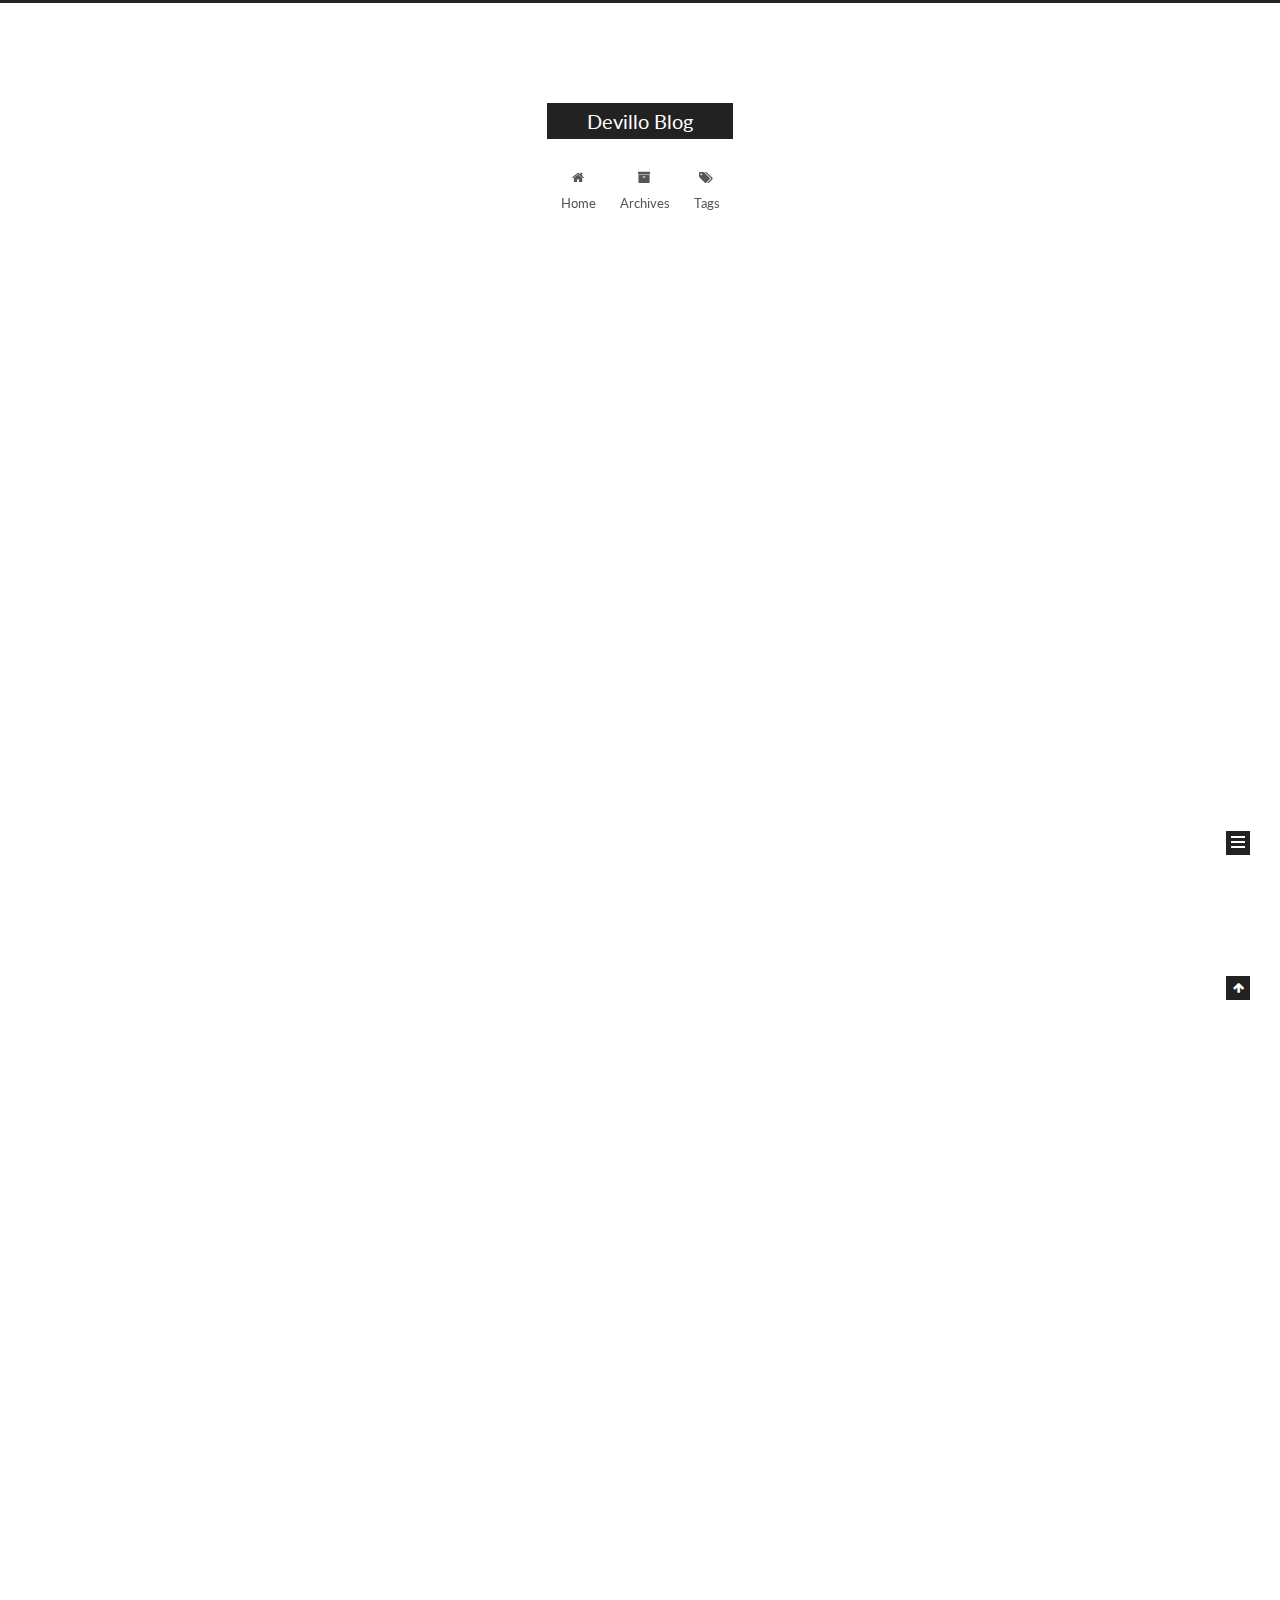
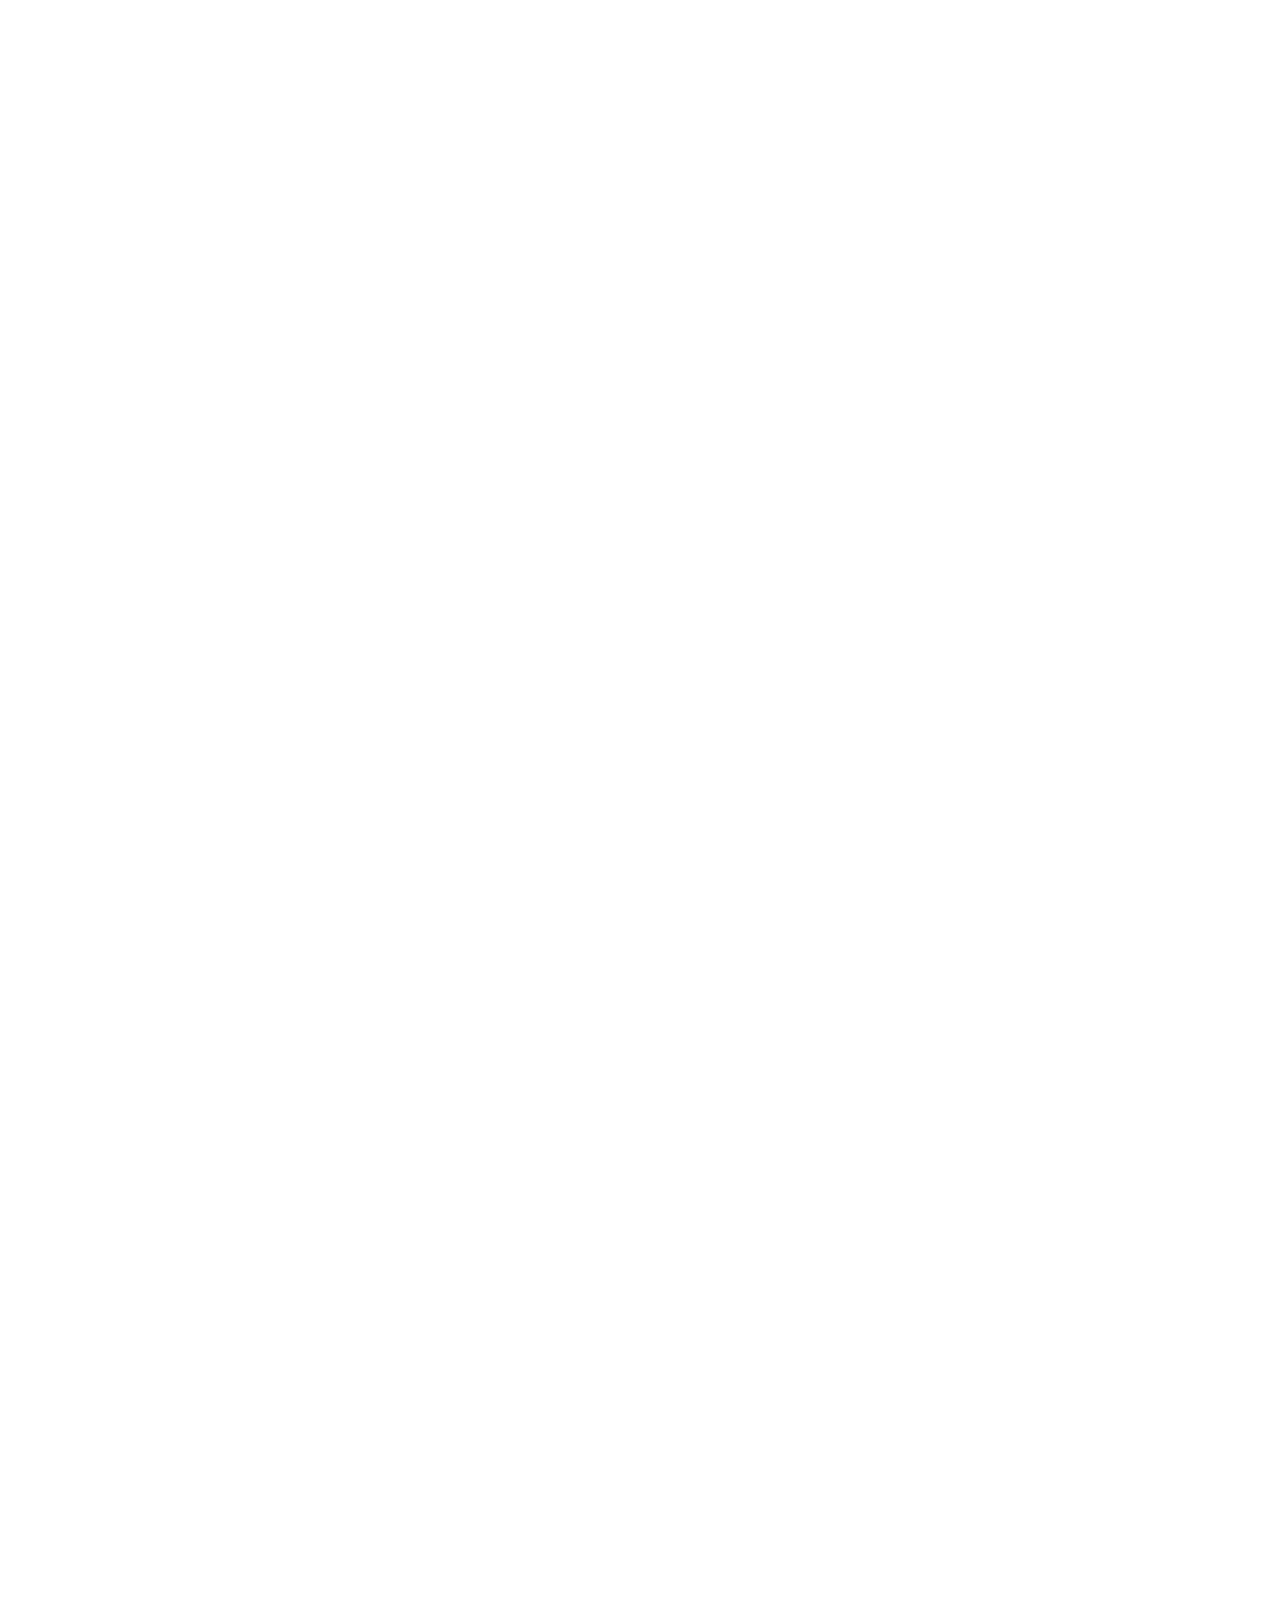
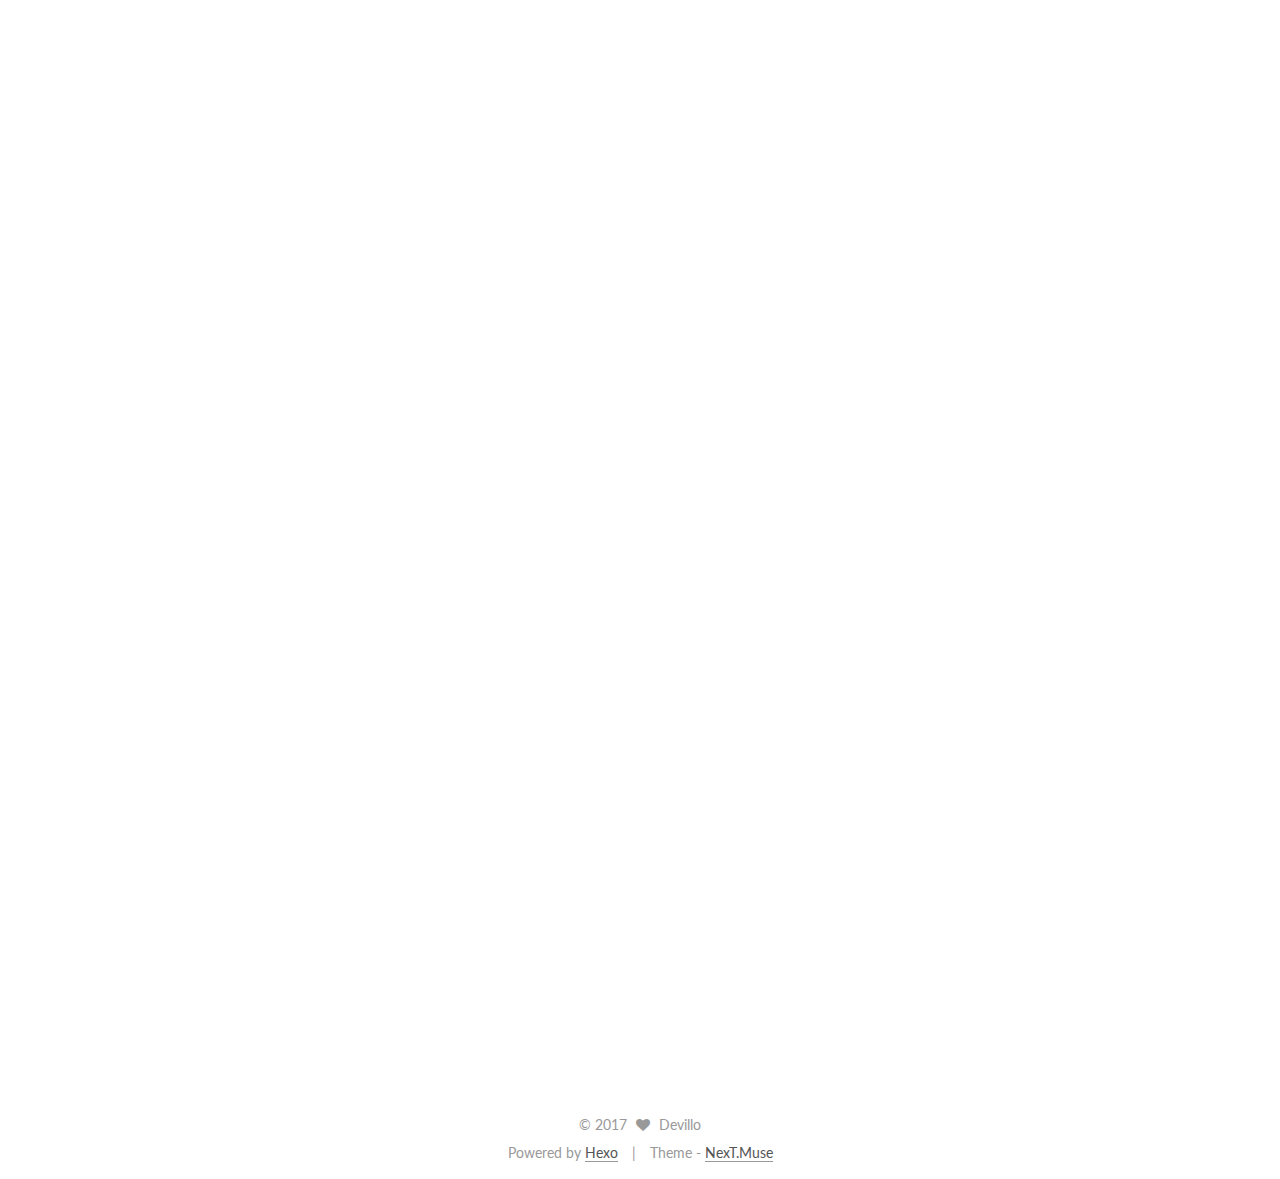
==== commit 0c400741: "Site updated: 2017-06-27 15:06:47" ====
--- a/index.html
+++ b/index.html
@@ -200,7 +200,7 @@
             
               <i class="menu-item-icon fa fa-fw fa-home"></i> <br />
             
-            Startseite
+            Home
           </a>
         </li>
       
@@ -210,7 +210,7 @@
             
               <i class="menu-item-icon fa fa-fw fa-archive"></i> <br />
             
-            Archiv
+            Archives
           </a>
         </li>
       
@@ -282,7 +282,7 @@
                 <i class="fa fa-calendar-o"></i>
               </span>
               
-                <span class="post-meta-item-text">Veröffentlicht am</span>
+                <span class="post-meta-item-text">Posted on</span>
               
               <time title="Post created" itemprop="dateCreated datePublished" datetime="2017-06-15T18:00:00+08:00">
                 2017-06-15
@@ -413,8 +413,9 @@
 <pre><code>...
 import { mount } from &apos;enzyme&apos;
 it(&apos;含有一个 demo-button-inner 节点，且节点内容为 `按钮`&apos;, () =&gt; {
-  const innerEls = button.find(&apos;.k-button-inner&apos;)
-     expect(innerEls.length).toBe(1)
+</code></pre><p>   const button = mount(<button>按钮</button>)</p>
+<pre><code>  const innerEls = button.find(&apos;.demo-button-inner&apos;)
+   expect(innerEls.length).toBe(1)
   expect(innerEls.at(0).text()).toBe(&apos;按钮&apos;)
 })
 </code></pre><ul>
@@ -541,7 +542,7 @@
             <div class="site-state-item site-state-posts">
               <a href="/archives/">
                 <span class="site-state-item-count">1</span>
-                <span class="site-state-item-name">Artikel</span>
+                <span class="site-state-item-name">posts</span>
               </a>
             </div>
           
@@ -595,7 +596,7 @@
 
 
 <div class="powered-by">
-  Erstellt mit  <a class="theme-link" href="https://hexo.io">Hexo</a>
+  Powered by <a class="theme-link" href="https://hexo.io">Hexo</a>
 </div>
 
 <div class="theme-info">
--- a/css/main.css
+++ b/css/main.css
@@ -1677,7 +1677,7 @@
   width: 4px;
   height: 4px;
   border-radius: 50%;
-  background: #d27aff;
+  background: #9aa374;
 }
 .links-of-blogroll {
   font-size: 13px;
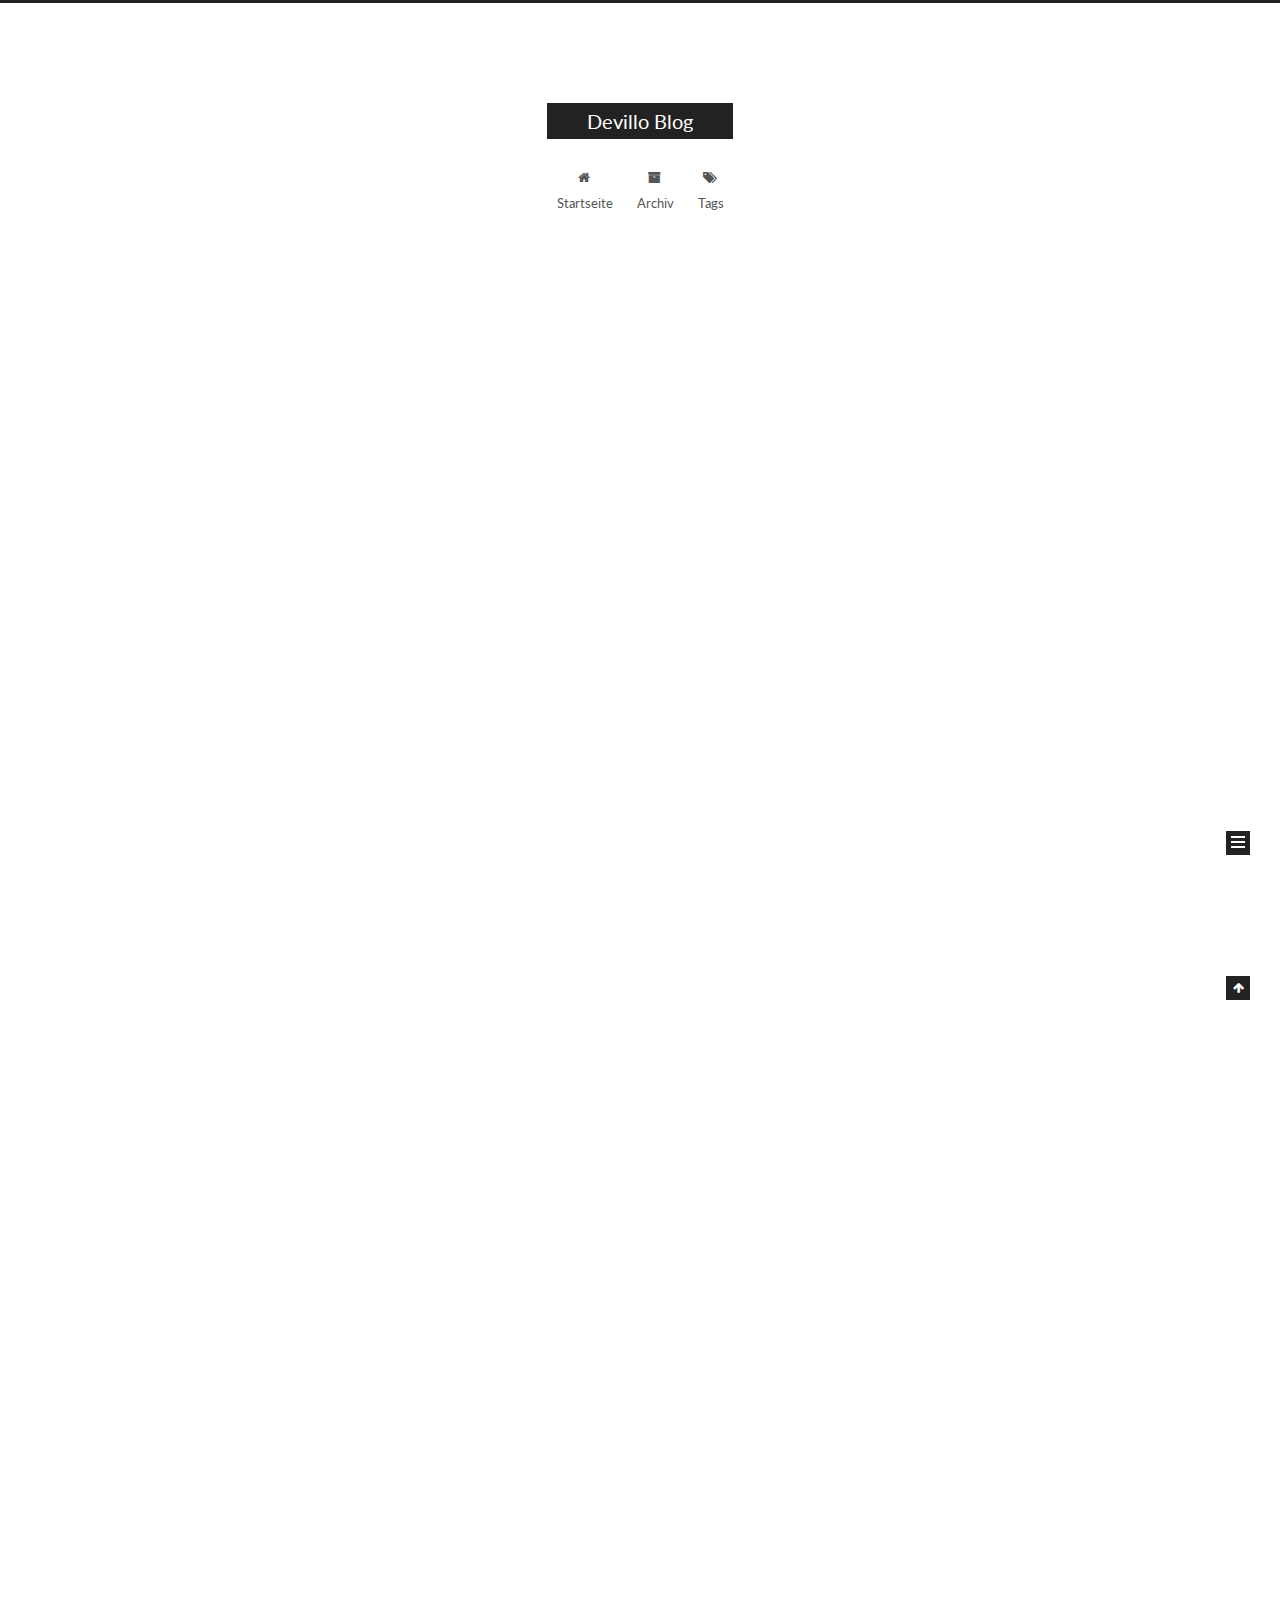
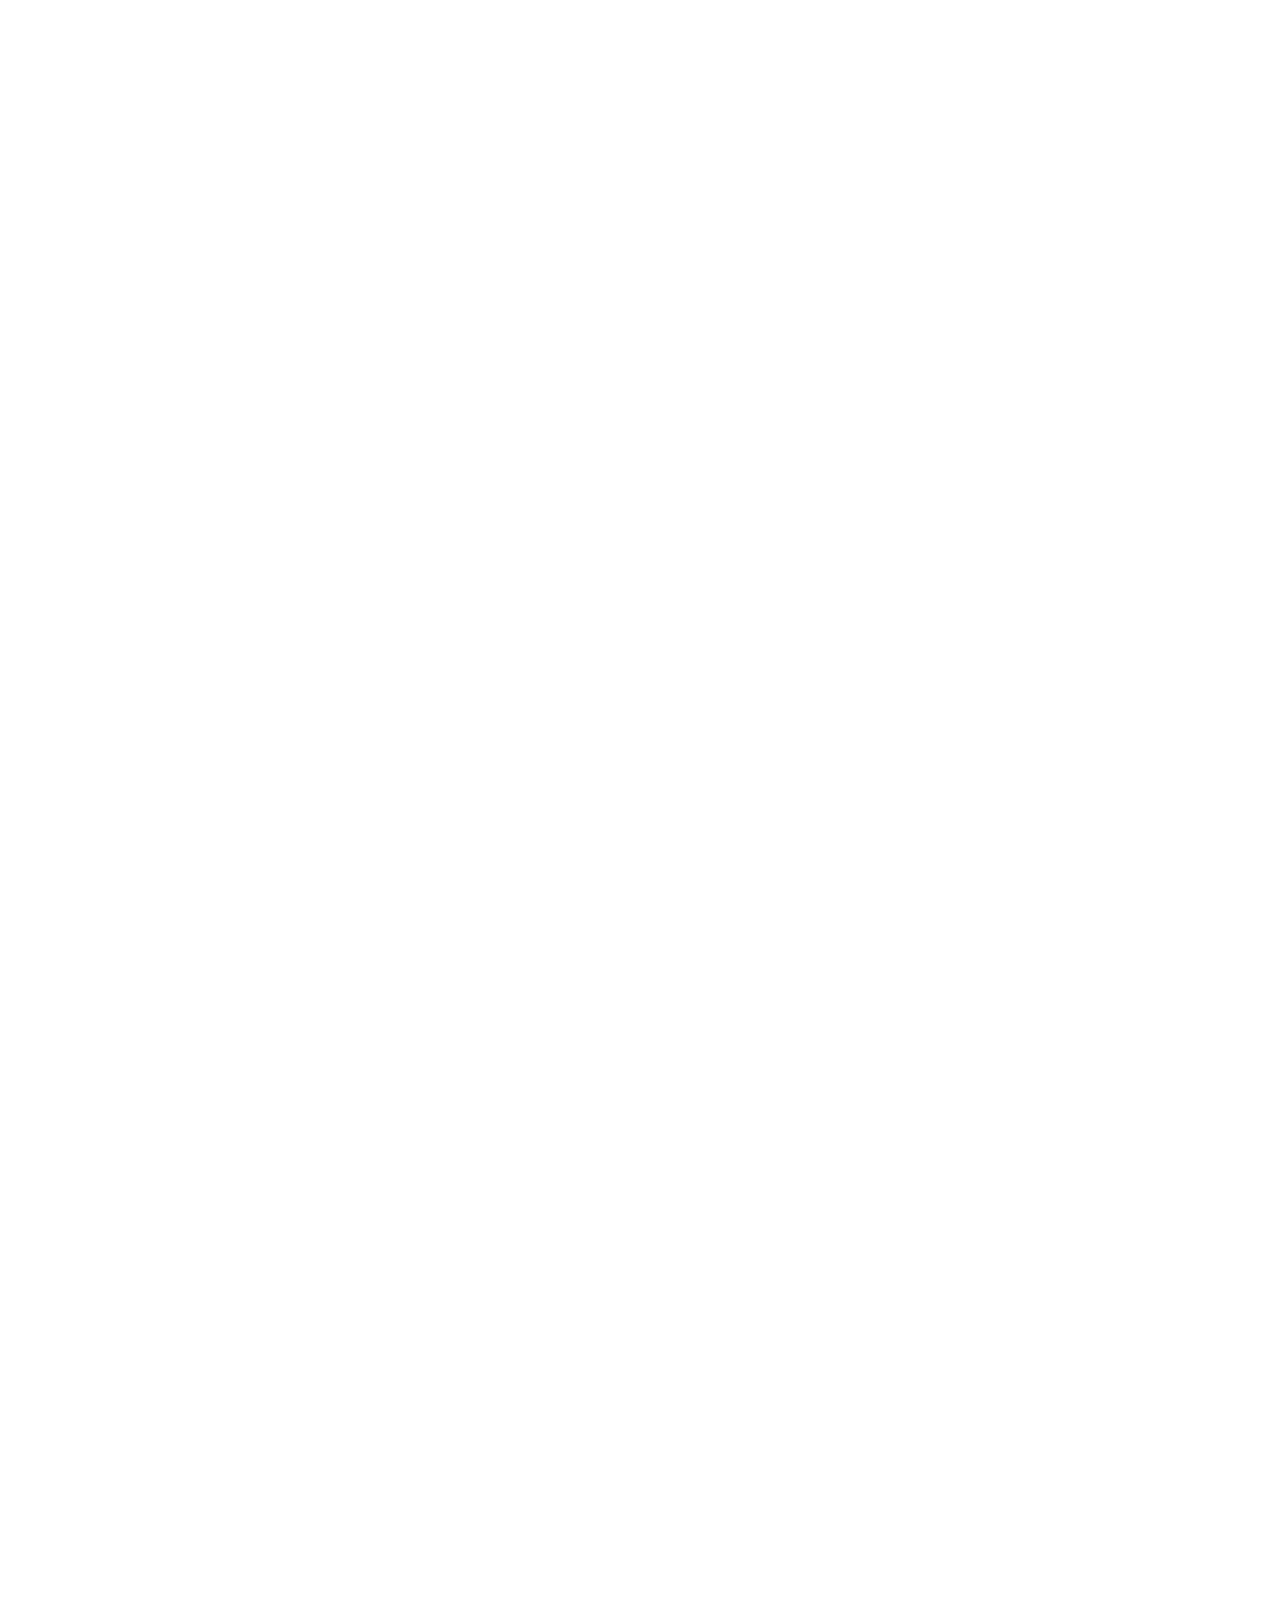
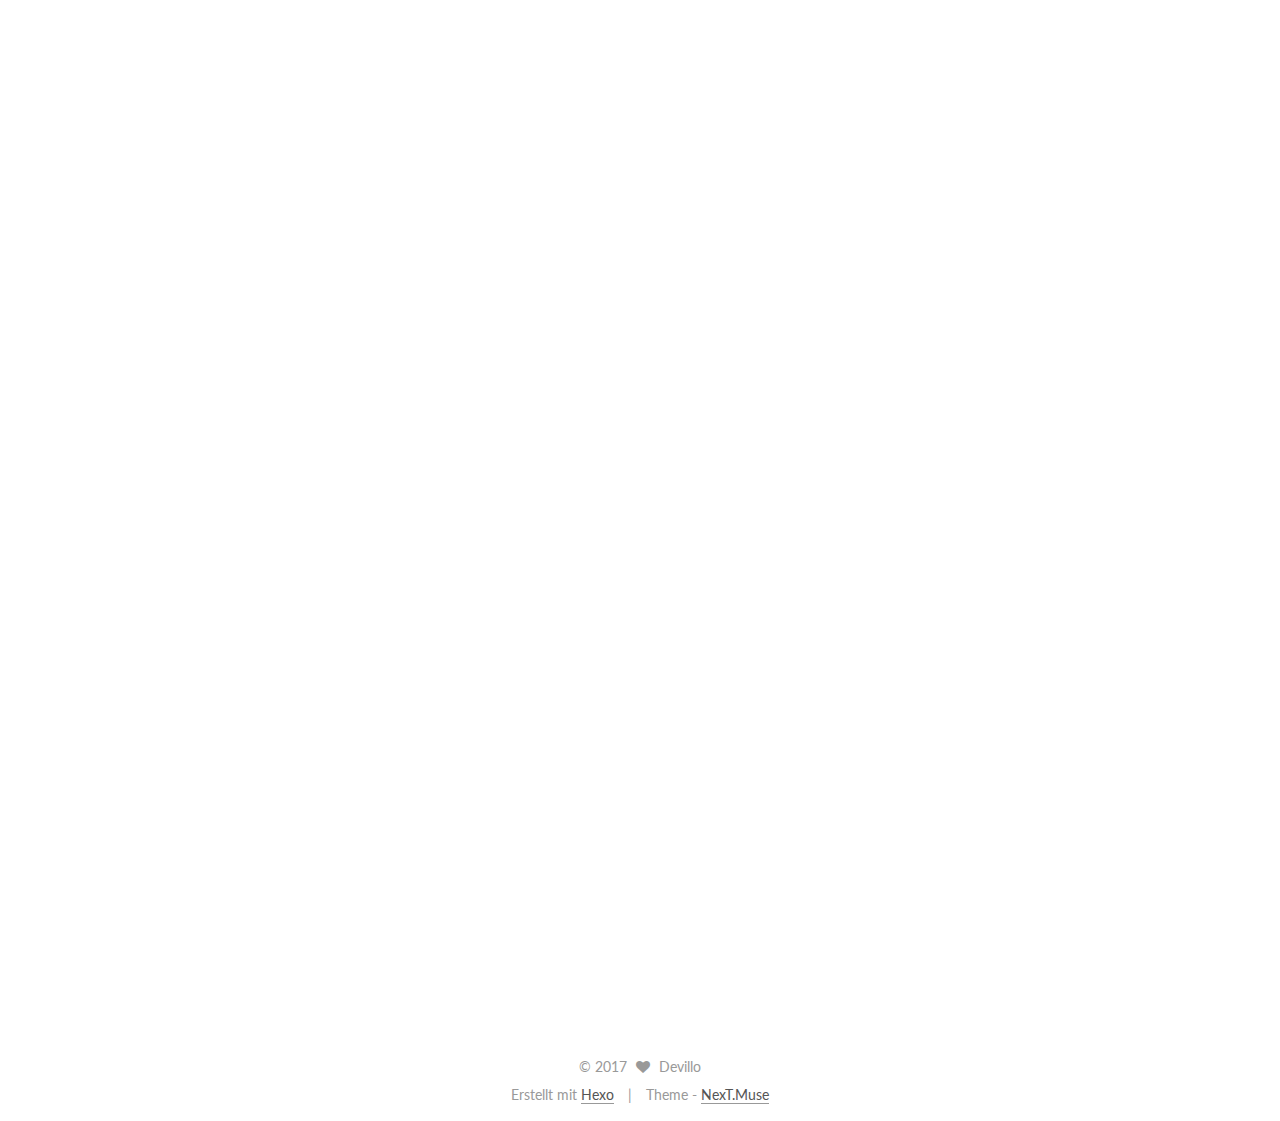
==== commit 4b724bb1: "Site updated: 2017-06-27 15:12:40" ====
--- a/index.html
+++ b/index.html
@@ -200,7 +200,7 @@
             
               <i class="menu-item-icon fa fa-fw fa-home"></i> <br />
             
-            Home
+            Startseite
           </a>
         </li>
       
@@ -210,7 +210,7 @@
             
               <i class="menu-item-icon fa fa-fw fa-archive"></i> <br />
             
-            Archives
+            Archiv
           </a>
         </li>
       
@@ -282,7 +282,7 @@
                 <i class="fa fa-calendar-o"></i>
               </span>
               
-                <span class="post-meta-item-text">Posted on</span>
+                <span class="post-meta-item-text">Veröffentlicht am</span>
               
               <time title="Post created" itemprop="dateCreated datePublished" datetime="2017-06-15T18:00:00+08:00">
                 2017-06-15
@@ -413,9 +413,9 @@
 <pre><code>...
 import { mount } from &apos;enzyme&apos;
 it(&apos;含有一个 demo-button-inner 节点，且节点内容为 `按钮`&apos;, () =&gt; {
-</code></pre><p>   const button = mount(<button>按钮</button>)</p>
-<pre><code>  const innerEls = button.find(&apos;.demo-button-inner&apos;)
-   expect(innerEls.length).toBe(1)
+  const innerEls = button.find(&apos;.demo-button-inner&apos;)
+  const button = mount(&lt;Button&gt;按钮&lt;/Button)
+  expect(innerEls.length).toBe(1)
   expect(innerEls.at(0).text()).toBe(&apos;按钮&apos;)
 })
 </code></pre><ul>
@@ -542,7 +542,7 @@
             <div class="site-state-item site-state-posts">
               <a href="/archives/">
                 <span class="site-state-item-count">1</span>
-                <span class="site-state-item-name">posts</span>
+                <span class="site-state-item-name">Artikel</span>
               </a>
             </div>
           
@@ -596,7 +596,7 @@
 
 
 <div class="powered-by">
-  Powered by <a class="theme-link" href="https://hexo.io">Hexo</a>
+  Erstellt mit  <a class="theme-link" href="https://hexo.io">Hexo</a>
 </div>
 
 <div class="theme-info">
